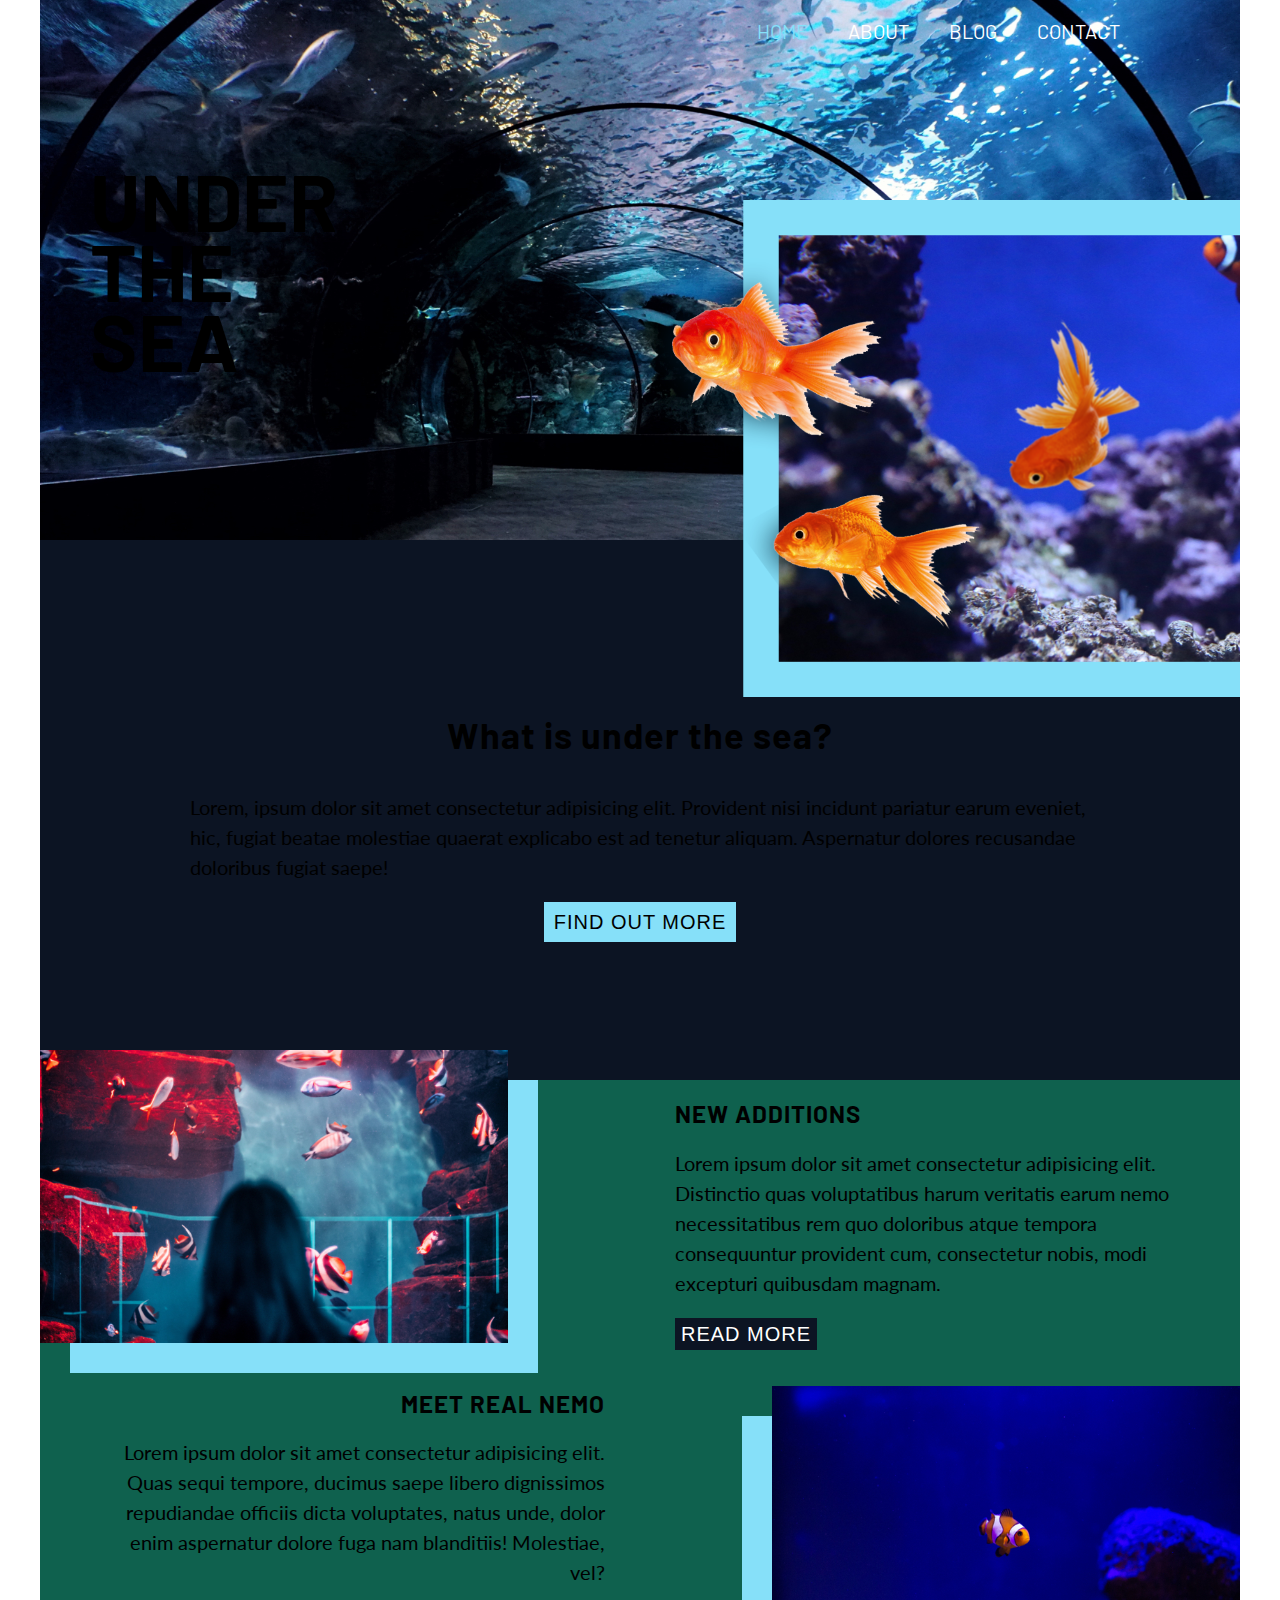
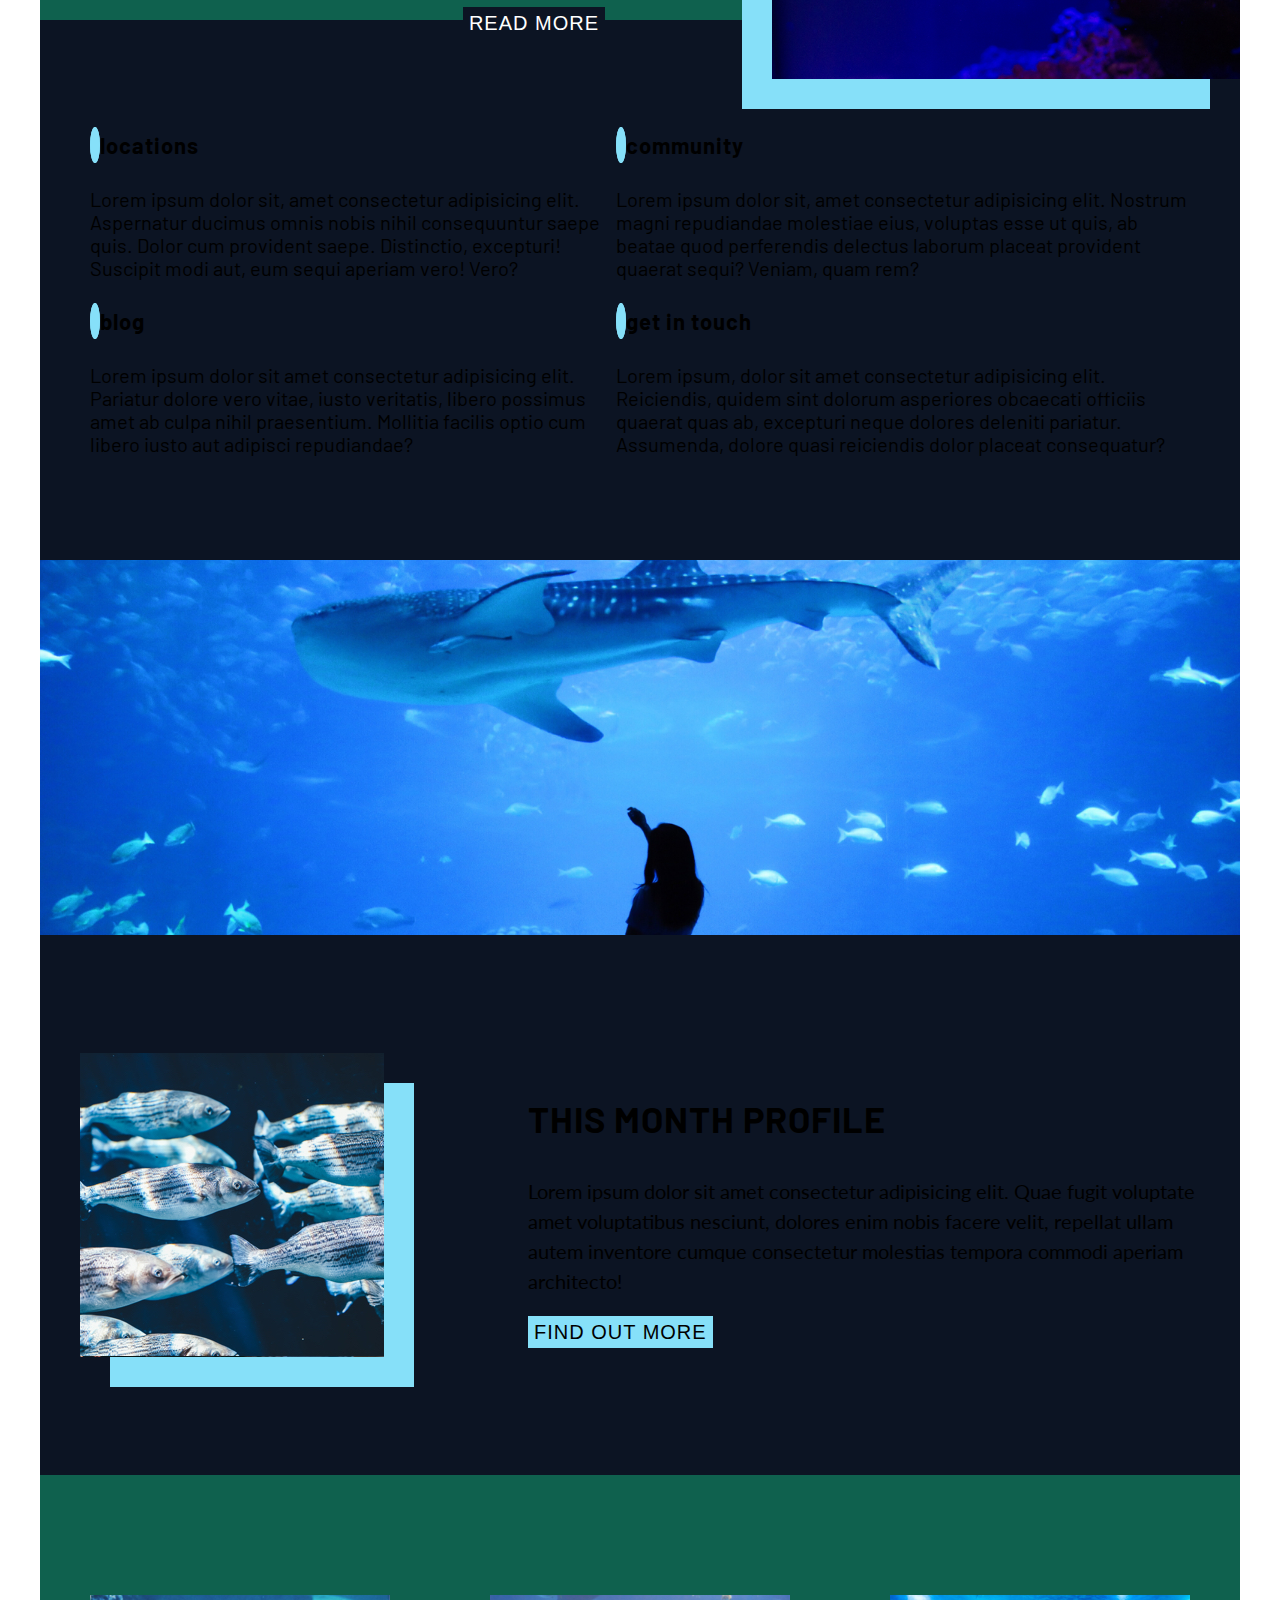
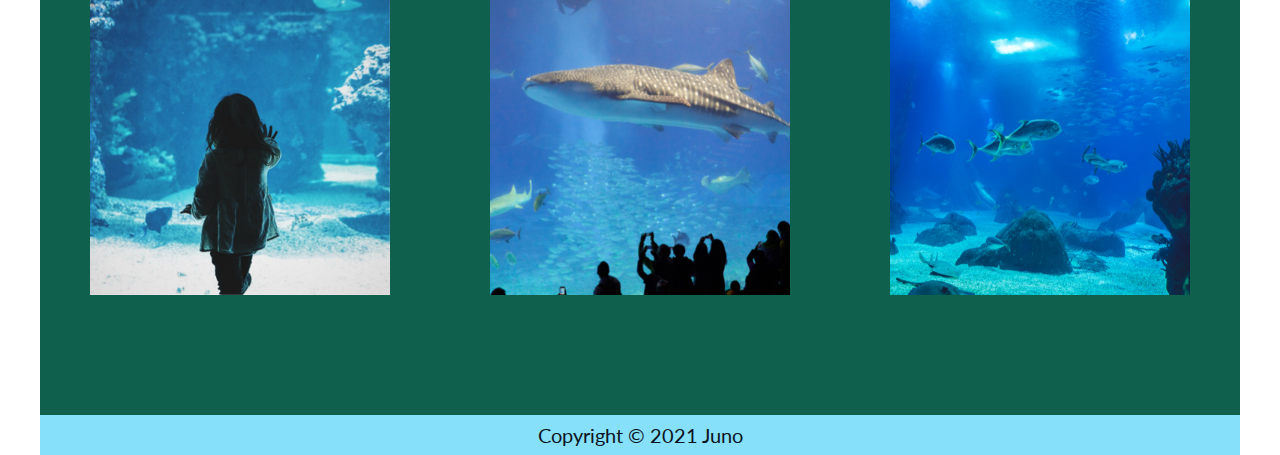
==== index.html @ 94b6e82e "fixed minor issues on the index.html and working on blog.html" ====
<!DOCTYPE html>
<html lang="en">
  <head>
    <meta charset="UTF-8" />
    <meta http-equiv="X-UA-Compatible" content="IE=edge" />
    <meta name="viewport" content="width=device-width, initial-scale=1.0" />
    <title>Project-1 Home</title>
    <link rel="preconnect" href="https://fonts.gstatic.com" />
    <link
      href="https://fonts.googleapis.com/css2?family=Barlow:wght@700&family=Lato&display=swap"
      rel="stylesheet"
    />
    <link
      rel="stylesheet"
      href="https://use.fontawesome.com/releases/v5.15.3/css/all.css"
      integrity="sha384-SZXxX4whJ79/gErwcOYf+zWLeJdY/qpuqC4cAa9rOGUstPomtqpuNWT9wdPEn2fk"
      crossorigin="anonymous"
    />
    <link rel="stylesheet" href="styles/style.css" />
  </head>
  <body class="home">
    <!-- header -->
    <header>
      <div class="wrapper header-content">
        <nav>
          <ul class="topBar">
            <li><a href="index.html">HOME</a></li>
            <li><a href="#about">ABOUT</a></li>
            <li><a href="blog.html">BLOG</a></li>
            <li><a href="contact.html">CONTACT</a></li>
          </ul>
        </nav>
        <div class="content-container">
          <h1>Under the sea</h1>
          <img
            src="./under-the-sea-assets/home-box-header.png"
            alt="three goldfishes are swimming"
          />
        </div>
      </div>
    </header>

    <!-- aside -->
    <main>
      <aside>
        <div class="wrapper brief-intro">
          <h3>What is under the sea?</h3>
          <p>
            Lorem, ipsum dolor sit amet consectetur adipisicing elit. Provident
            nisi incidunt pariatur earum eveniet, hic, fugiat beatae molestiae
            quaerat explicabo est ad tenetur aliquam. Aspernatur dolores
            recusandae doloribus fugiat saepe!
          </p>
          <button>Find Out More</button>
        </div>
      </aside>

      <!-- section -->
      <section id="about">
        <div class="wrapper news">
          <div class="img-box-1">
            <img
              src="./under-the-sea-assets/left-image.jpg"
              alt="more than 20 tropical fishes are swimming"
            />
          </div>
          <div class="text-box-1">
            <h4>New additions</h4>
            <p>
              Lorem ipsum dolor sit amet consectetur adipisicing elit.
              Distinctio quas voluptatibus harum veritatis earum nemo
              necessitatibus rem quo doloribus atque tempora consequuntur
              provident cum, consectetur nobis, modi excepturi quibusdam magnam.
            </p>
            <button>Read more</button>
          </div>

          <div class="text-box-2">
            <h4>meet real nemo</h4>
            <p>
              Lorem ipsum dolor sit amet consectetur adipisicing elit. Quas
              sequi tempore, ducimus saepe libero dignissimos repudiandae
              officiis dicta voluptates, natus unde, dolor enim aspernatur
              dolore fuga nam blanditiis! Molestiae, vel?
            </p>
            <button>READ MORE</button>
          </div>
          <div class="img-box-2">
            <img
              src="./under-the-sea-assets/right-image.jpg"
              alt="nemo is swimming"
            />
          </div>
        </div>
      </section>

      <!-- aside -->
      <aside>
        <div class="wrapper extra-info">
          <div>
            <h4><i class="fas fa-location-arrow"></i> locations</h4>
            <p>
              Lorem ipsum dolor sit, amet consectetur adipisicing elit.
              Aspernatur ducimus omnis nobis nihil consequuntur saepe quis.
              Dolor cum provident saepe. Distinctio, excepturi! Suscipit modi
              aut, eum sequi aperiam vero! Vero?
            </p>
            <h4><i class="fas fa-copy"></i> blog</h4>
            <p>
              Lorem ipsum dolor sit amet consectetur adipisicing elit. Pariatur
              dolore vero vitae, iusto veritatis, libero possimus amet ab culpa
              nihil praesentium. Mollitia facilis optio cum libero iusto aut
              adipisci repudiandae?
            </p>
          </div>
          <div>
            <h4><i class="fas fa-users"></i> community</h4>
            <p>
              Lorem ipsum dolor sit, amet consectetur adipisicing elit. Nostrum
              magni repudiandae molestiae eius, voluptas esse ut quis, ab beatae
              quod perferendis delectus laborum placeat provident quaerat sequi?
              Veniam, quam rem?
            </p>

            <p></p>
            <h4><i class="fas fa-phone"></i> get in touch</h4>
            <p>
              Lorem ipsum, dolor sit amet consectetur adipisicing elit.
              Reiciendis, quidem sint dolorum asperiores obcaecati officiis
              quaerat quas ab, excepturi neque dolores deleniti pariatur.
              Assumenda, dolore quasi reiciendis dolor placeat consequatur?
            </p>
          </div>
        </div>
      </aside>

      <!-- figure -->
      <figure>
        <div class="wrapper banner-image">
          <img
            src="./under-the-sea-assets/banner.jpg"
            alt="visitor is watching giant shark"
          />
        </div>
      </figure>

      <!-- section -->
      <section>
        <div class="wrapper monthly-event">
          <div class="img-container">
            <img
              src="./under-the-sea-assets/small-box.jpg"
              alt="fishes with dotted pattern are swimming"
            />
          </div>
          <div class="content-container">
            <h3>this month profile</h3>
            <p>
              Lorem ipsum dolor sit amet consectetur adipisicing elit. Quae
              fugit voluptate amet voluptatibus nesciunt, dolores enim nobis
              facere velit, repellat ullam autem inventore cumque consectetur
              molestias tempora commodi aperiam architecto!
            </p>
            <button>find out more</button>
          </div>
        </div>
      </section>
    </main>

    <!-- gallery -->
    <section>
      <div class="wrapper gallery">
        <div class="img-container">
          <img
            src="./under-the-sea-assets/gallery-image-1.jpg"
            alt="a kid is watching aquarium"
          />
          <img
            src="./under-the-sea-assets/gallery-image-2.jpg"
            alt="visitors are watching shark"
          />
          <img
            src="./under-the-sea-assets/gallery-image-3.jpg"
            alt="swimming fishes"
          />
        </div>
      </div>
    </section>

    <!-- footer -->
    <footer>
      <div class="wrapper footer">
        <p>Copyright &copy; 2021 Juno</p>
      </div>
    </footer>
  </body>
</html>
---- styles/style.css ----
html {
  line-height: 1.15;
  -ms-text-size-adjust: 100%;
  -webkit-text-size-adjust: 100%;
}

body {
  margin: 0;
}

article,
aside,
footer,
header,
nav,
section {
  display: block;
}

h1 {
  font-size: 2em;
  margin: 0.67em 0;
}

figcaption,
figure,
main {
  display: block;
}

figure {
  margin: 1em 40px;
}

hr {
  -webkit-box-sizing: content-box;
          box-sizing: content-box;
  height: 0;
  overflow: visible;
}

pre {
  font-family: monospace, monospace;
  font-size: 1em;
}

a {
  background-color: transparent;
  -webkit-text-decoration-skip: objects;
}

abbr[title] {
  border-bottom: none;
  text-decoration: underline;
  -webkit-text-decoration: underline dotted;
          text-decoration: underline dotted;
}

b,
strong {
  font-weight: inherit;
}

b,
strong {
  font-weight: bolder;
}

code,
kbd,
samp {
  font-family: monospace, monospace;
  font-size: 1em;
}

dfn {
  font-style: italic;
}

mark {
  background-color: #ff0;
  color: #000;
}

small {
  font-size: 80%;
}

sub,
sup {
  font-size: 75%;
  line-height: 0;
  position: relative;
  vertical-align: baseline;
}

sub {
  bottom: -0.25em;
}

sup {
  top: -0.5em;
}

audio,
video {
  display: inline-block;
}

audio:not([controls]) {
  display: none;
  height: 0;
}

img {
  border-style: none;
}

svg:not(:root) {
  overflow: hidden;
}

button,
input,
optgroup,
select,
textarea {
  font-family: sans-serif;
  font-size: 100%;
  line-height: 1.15;
  margin: 0;
}

button,
input {
  overflow: visible;
}

button,
select {
  text-transform: none;
}

button,
html [type=button],
[type=reset],
[type=submit] {
  -webkit-appearance: button;
}

button::-moz-focus-inner,
[type=button]::-moz-focus-inner,
[type=reset]::-moz-focus-inner,
[type=submit]::-moz-focus-inner {
  border-style: none;
  padding: 0;
}

button:-moz-focusring,
[type=button]:-moz-focusring,
[type=reset]:-moz-focusring,
[type=submit]:-moz-focusring {
  outline: 1px dotted ButtonText;
}

fieldset {
  padding: 0.35em 0.75em 0.625em;
}

legend {
  -webkit-box-sizing: border-box;
          box-sizing: border-box;
  color: inherit;
  display: table;
  max-width: 100%;
  padding: 0;
  white-space: normal;
}

progress {
  display: inline-block;
  vertical-align: baseline;
}

textarea {
  overflow: auto;
}

[type=checkbox],
[type=radio] {
  -webkit-box-sizing: border-box;
          box-sizing: border-box;
  padding: 0;
}

[type=number]::-webkit-inner-spin-button,
[type=number]::-webkit-outer-spin-button {
  height: auto;
}

[type=search] {
  -webkit-appearance: textfield;
  outline-offset: -2px;
}

[type=search]::-webkit-search-cancel-button,
[type=search]::-webkit-search-decoration {
  -webkit-appearance: none;
}

::-webkit-file-upload-button {
  -webkit-appearance: button;
  font: inherit;
}

details,
menu {
  display: block;
}

summary {
  display: list-item;
}

canvas {
  display: inline-block;
}

template {
  display: none;
}

[hidden] {
  display: none;
}

.clearfix:after {
  visibility: hidden;
  display: block;
  font-size: 0;
  content: "";
  clear: both;
  height: 0;
}

* {
  -webkit-box-sizing: border-box;
  box-sizing: border-box;
}

.visuallyHidden:not(:focus):not(:active) {
  position: absolute;
  width: 1px;
  height: 1px;
  margin: -1px;
  border: 0;
  padding: 0;
  white-space: nowrap;
  -webkit-clip-path: inset(100%);
          clip-path: inset(100%);
  clip: rect(0 0 0);
  overflow: hidden;
}

.sr-only {
  position: absolute;
  width: 1px;
  height: 1px;
  margin: -1px;
  border: 0;
  padding: 0;
  white-space: nowrap;
  -webkit-clip-path: inset(100%);
          clip-path: inset(100%);
  clip: rect(0 0 0 0);
  overflow: hidden;
}

html {
  font-size: 125%;
  font-family: "Barlow", sans-serif;
}

img {
  display: block;
}

figure {
  margin: 0;
  padding: 0;
}

footer {
  margin: 0;
  padding: 0;
}

.home .wrapper {
  max-width: 1200px;
  width: 100%;
  height: 60vh;
  margin: 0 auto;
}

.home .header-content {
  position: relative;
  display: -webkit-box;
  display: -ms-flexbox;
  display: flex;
  -webkit-box-orient: vertical;
  -webkit-box-direction: normal;
      -ms-flex-direction: column;
          flex-direction: column;
  background-image: url("../../under-the-sea-assets/header-image.jpg");
  background-repeat: no-repeat;
  background-size: cover;
  background-position: center;
}

.home .topBar {
  position: relative;
  display: -webkit-box;
  display: -ms-flexbox;
  display: flex;
  -webkit-box-pack: end;
      -ms-flex-pack: end;
          justify-content: flex-end;
  list-style: none;
  margin: 0;
  z-index: 20;
}
.home .topBar a {
  text-decoration: none;
  display: block;
  padding: 1rem;
  color: #fff;
}
.home .topBar a:hover, .home .topBar a:focus {
  color: #86e0f9;
}
.home .topBar li:nth-child(1) a {
  color: #86e0f9;
}
.home .topBar li:nth-child(4) a {
  margin-right: 100px;
}

.home .header-content .content-container {
  position: absolute;
  width: 100%;
  height: 100%;
  display: -webkit-box;
  display: -ms-flexbox;
  display: flex;
  -webkit-box-pack: start;
      -ms-flex-pack: start;
          justify-content: flex-start;
  -webkit-box-align: center;
      -ms-flex-align: center;
          align-items: center;
}
.home .header-content .content-container h1 {
  width: 20%;
  font-size: 4rem;
  line-height: 3.5rem;
  text-transform: uppercase;
  margin: 0 50px;
}
.home .header-content .content-container img {
  width: 50%;
  position: absolute;
  top: 200px;
  right: 0;
}

.home .brief-intro {
  background-color: #0c1423;
  display: -webkit-box;
  display: -ms-flexbox;
  display: flex;
  -webkit-box-orient: vertical;
  -webkit-box-direction: normal;
      -ms-flex-direction: column;
          flex-direction: column;
  -webkit-box-pack: center;
      -ms-flex-pack: center;
          justify-content: center;
  -webkit-box-align: center;
      -ms-flex-align: center;
          align-items: center;
}
.home .brief-intro h3 {
  font-size: 1.8rem;
  letter-spacing: 1px;
}
.home .brief-intro p {
  font-family: "Lato", sans-serif;
  font-size: 1rem;
  line-height: 1.5rem;
  margin: 0 150px;
}
.home .brief-intro button {
  text-transform: uppercase;
  font-size: 1rem;
  line-height: 1.5rem;
  letter-spacing: 1px;
  margin-top: 20px;
  padding: 5px 10px;
  background-color: #86e0f9;
  border: none;
}
.home .brief-intro button:hover, .home .brief-intro button:focus {
  background-color: #fff;
  cursor: pointer;
}

.home .news {
  background-color: #0f614e;
  display: grid;
  grid-template-columns: repeat(2, 1fr);
  grid-template-rows: repeat(2, 1fr);
  grid-template-areas: "img-box-1 text-box-1" "text-box-2 img-box-2";
  gap: 0 30px;
}

.home .news .img-box-1 {
  grid-area: img-box-1;
  position: relative;
}

.home .news .img-box-1 img {
  width: 80%;
  -webkit-box-shadow: 30px 30px #86e0f9;
          box-shadow: 30px 30px #86e0f9;
  position: absolute;
  top: -30px;
}

.home .news .text-box-1 {
  grid-area: text-box-1;
  padding: 1rem;
  margin-right: 50px;
}

.home .news .text-box-1 h4 {
  text-transform: uppercase;
  font-size: 1.2rem;
  letter-spacing: 1px;
  margin: 0;
}

.home .news .text-box-1 p {
  font-family: "Lato", sans-serif;
  font-size: 1rem;
  line-height: 1.5rem;
}

.home .news .text-box-1 button {
  text-transform: uppercase;
  font-size: 1rem;
  line-height: 1.5rem;
  letter-spacing: 1px;
  background-color: #0c1423;
  border: none;
  color: #fff;
}
.home .news .text-box-1 button:hover, .home .news .text-box-1 button:focus {
  background-color: #fff;
  cursor: pointer;
  color: #0c1423;
}

.home .news .text-box-2 {
  grid-area: text-box-2;
  text-align: right;
  padding: 1rem;
  margin-left: 50px;
}

.home .news .text-box-2 h4 {
  text-transform: uppercase;
  font-size: 1.2rem;
  letter-spacing: 1px;
  margin: 0;
}

.home .news .text-box-2 p {
  font-family: "Lato", sans-serif;
  font-size: 1rem;
  line-height: 1.5rem;
}

.home .news .text-box-2 button {
  text-transform: uppercase;
  font-size: 1rem;
  line-height: 1.5rem;
  letter-spacing: 1px;
  background-color: #0c1423;
  border: none;
  color: #fff;
}
.home .news .text-box-2 button:hover, .home .news .text-box-2 button:focus {
  background-color: #fff;
  cursor: pointer;
  color: #0c1423;
}

.home .news .img-box-2 {
  grid-area: img-box-2;
  position: relative;
}

.home .news .img-box-2 img {
  width: 80%;
  -webkit-box-shadow: -30px 30px #86e0f9;
          box-shadow: -30px 30px #86e0f9;
  position: absolute;
  bottom: -20px;
  right: 0;
}

.home .extra-info {
  background-color: #0c1423;
  display: -webkit-box;
  display: -ms-flexbox;
  display: flex;
  -webkit-box-pack: center;
      -ms-flex-pack: center;
          justify-content: center;
  -webkit-box-align: center;
      -ms-flex-align: center;
          align-items: center;
  padding: 2.5rem;
}

.home .extra-info h4 {
  font-size: 1.1rem;
  letter-spacing: 1px;
}

.home .extra-info h4 i {
  color: #0c1423;
  background-color: #86e0f9;
  border: 5px solid #86e0f9;
  border-radius: 100%;
}

.home figure .wrapper {
  height: 100%;
}

.home .banner-image img {
  width: 100%;
  height: 80%;
}

.home .monthly-event {
  background-color: #0c1423;
  display: -webkit-box;
  display: -ms-flexbox;
  display: flex;
  -webkit-box-pack: justify;
      -ms-flex-pack: justify;
          justify-content: space-between;
  -webkit-box-align: center;
      -ms-flex-align: center;
          align-items: center;
  padding: 2rem;
}

.home .monthly-event .img-container {
  width: 40%;
}

.home .monthly-event .img-container img {
  -webkit-box-shadow: 30px 30px #86e0f9;
          box-shadow: 30px 30px #86e0f9;
}

.home .monthly-event .content-container {
  width: 60%;
}

.home .monthly-event .content-container h3 {
  font-size: 1.8rem;
  letter-spacing: 1px;
  text-transform: uppercase;
}

.home .monthly-event .content-container p {
  font-family: "Lato", sans-serif;
  font-size: 1rem;
  line-height: 1.5rem;
}

.home .monthly-event .content-container button {
  text-transform: uppercase;
  font-size: 1rem;
  line-height: 1.5rem;
  letter-spacing: 1px;
  background-color: #86e0f9;
  border: none;
}
.home .monthly-event .content-container button:hover, .home .monthly-event .content-container button:focus {
  background-color: #fff;
  cursor: pointer;
}

.home .gallery {
  background-color: #0f614e;
  display: -webkit-box;
  display: -ms-flexbox;
  display: flex;
  -webkit-box-pack: center;
      -ms-flex-pack: center;
          justify-content: center;
  -webkit-box-align: center;
      -ms-flex-align: center;
          align-items: center;
}

.home .gallery .img-container {
  display: -webkit-box;
  display: -ms-flexbox;
  display: flex;
  -ms-flex-pack: distribute;
      justify-content: space-around;
}

.home .gallery .img-container img {
  width: 25%;
}

.home footer .wrapper {
  height: 100%;
}

.home .footer {
  background-color: #86e0f9;
  text-align: center;
  font-family: "Lato", sans-serif;
  font-size: 1rem;
  line-height: 1.5rem;
}

.home .footer p {
  margin: 0;
  padding: 5px;
  color: #0c1423;
}

.blog .wrapper {
  max-width: 1200px;
  width: 100%;
  height: 60vh;
  margin: 0 auto;
  border: 1px solid;
}

.blog .header-content {
  position: relative;
  display: -webkit-box;
  display: -ms-flexbox;
  display: flex;
  -webkit-box-orient: vertical;
  -webkit-box-direction: normal;
      -ms-flex-direction: column;
          flex-direction: column;
  background-image: url("../../under-the-sea-assets/blog-header.jpg");
  background-repeat: no-repeat;
  background-size: cover;
  background-position: center;
}
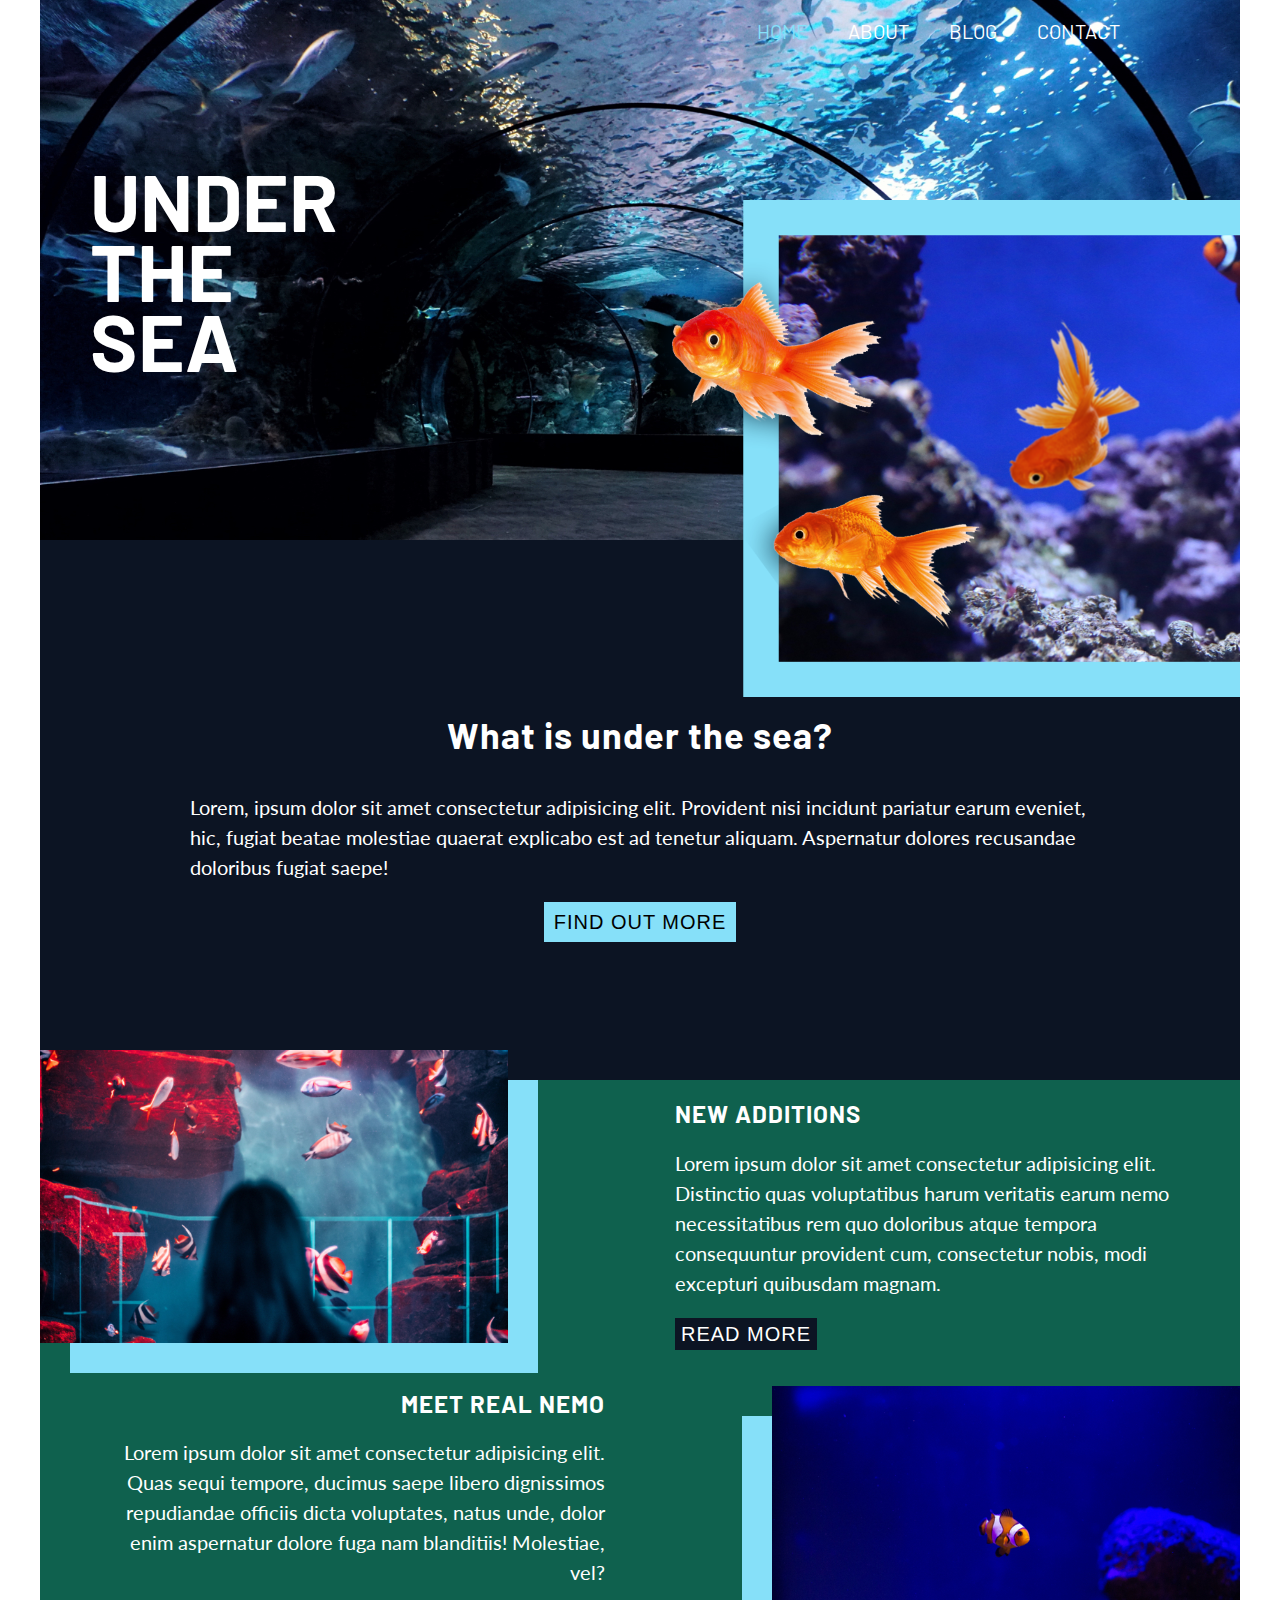
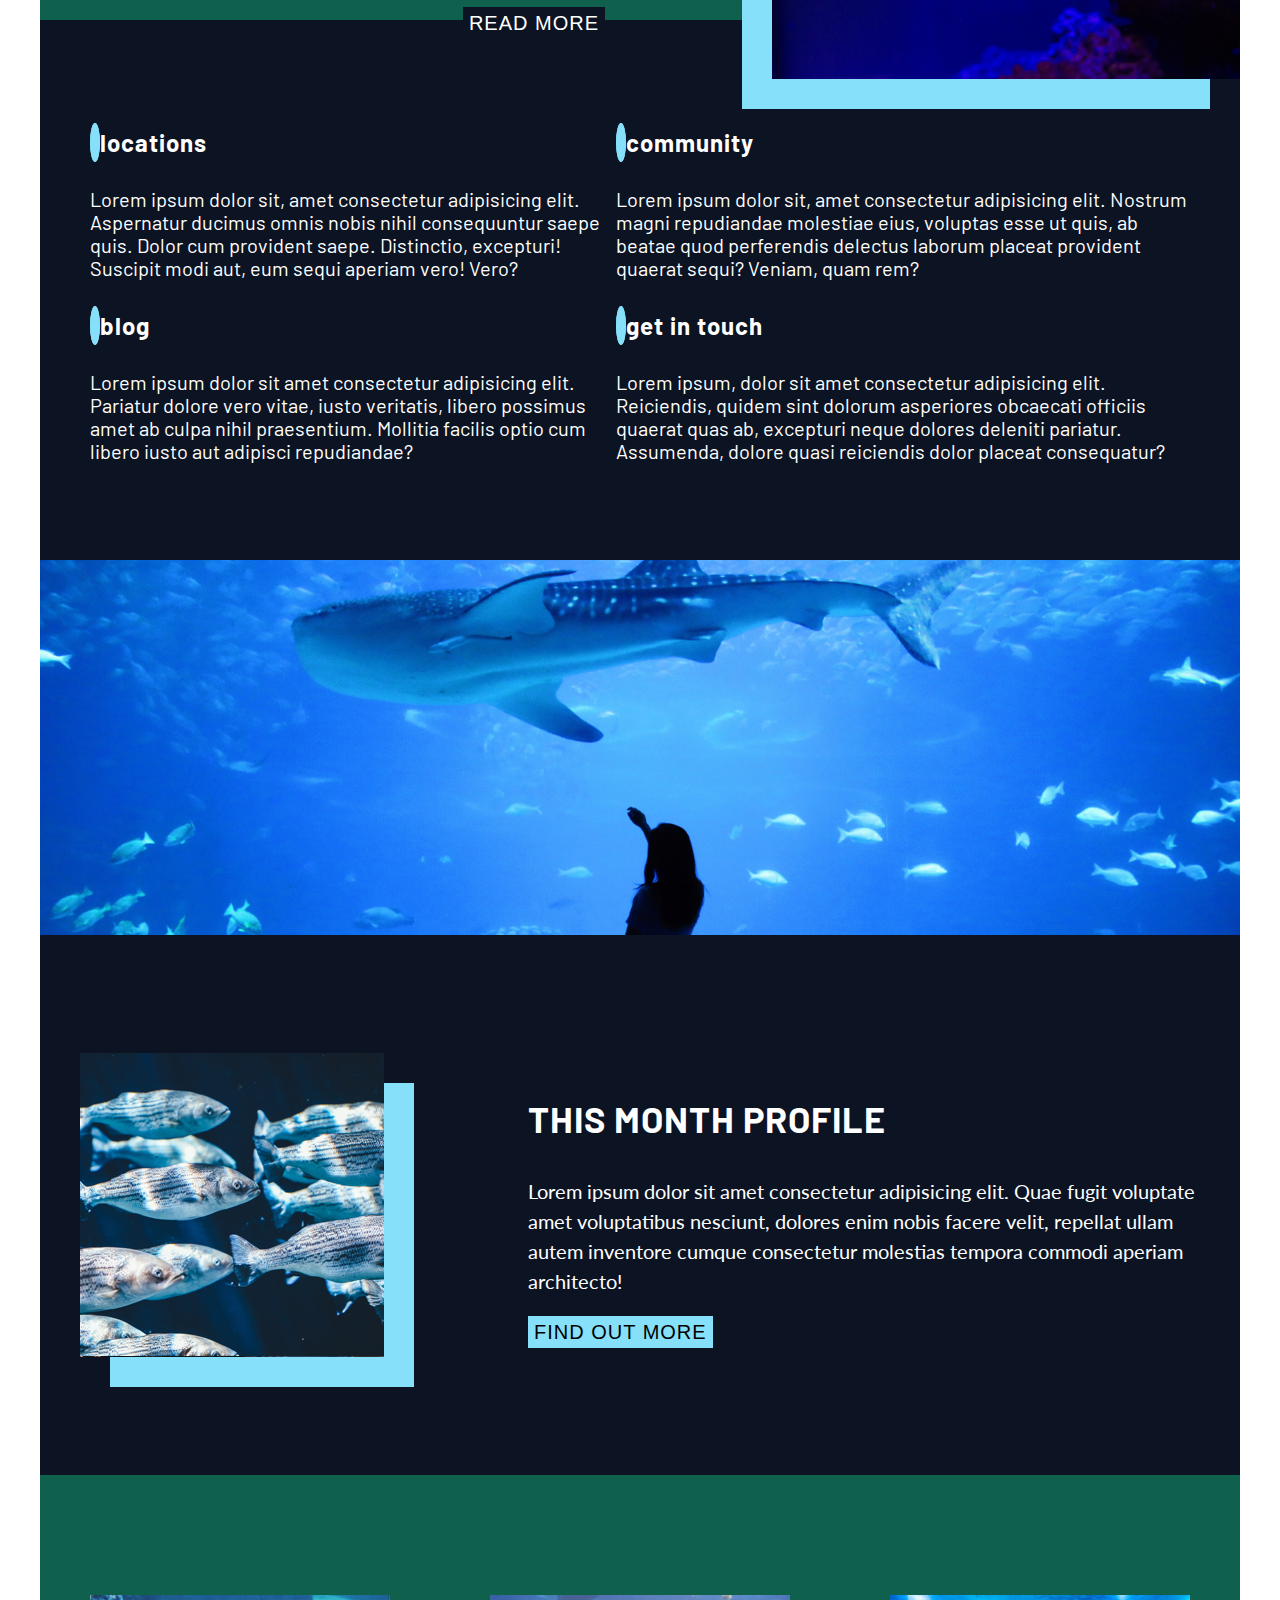
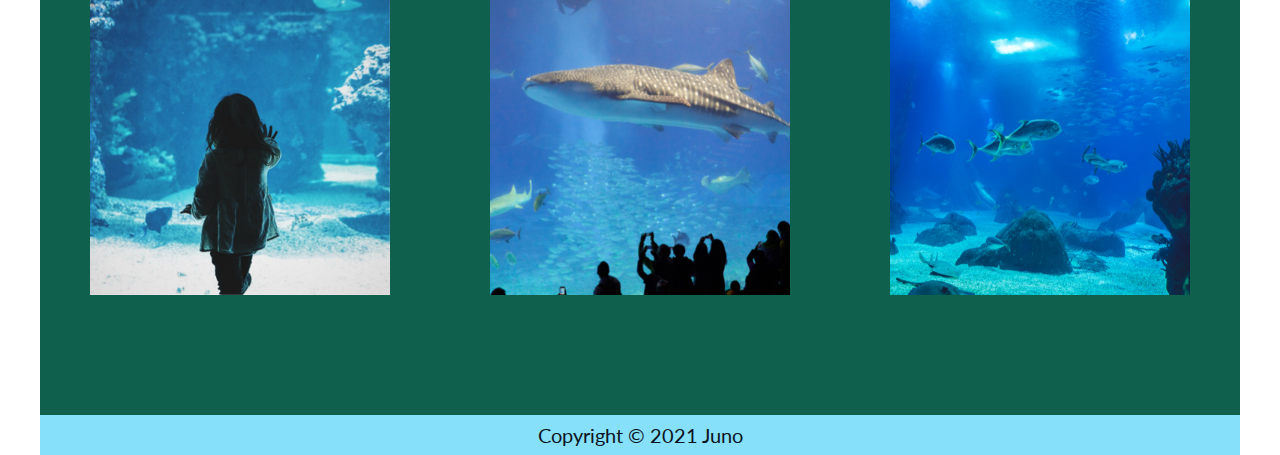
==== commit d0156475: "working on media queries" ====
--- a/index.html
+++ b/index.html
@@ -121,8 +121,6 @@
               quod perferendis delectus laborum placeat provident quaerat sequi?
               Veniam, quam rem?
             </p>
-
-            <p></p>
             <h4><i class="fas fa-phone"></i> get in touch</h4>
             <p>
               Lorem ipsum, dolor sit amet consectetur adipisicing elit.
@@ -165,27 +163,27 @@
           </div>
         </div>
       </section>
+
+      <!-- gallery -->
+      <section>
+        <div class="wrapper gallery">
+          <div class="img-container">
+            <img
+              src="./under-the-sea-assets/gallery-image-1.jpg"
+              alt="a kid is watching aquarium"
+            />
+            <img
+              src="./under-the-sea-assets/gallery-image-2.jpg"
+              alt="visitors are watching shark"
+            />
+            <img
+              src="./under-the-sea-assets/gallery-image-3.jpg"
+              alt="swimming fishes"
+            />
+          </div>
+        </div>
+      </section>
     </main>
-
-    <!-- gallery -->
-    <section>
-      <div class="wrapper gallery">
-        <div class="img-container">
-          <img
-            src="./under-the-sea-assets/gallery-image-1.jpg"
-            alt="a kid is watching aquarium"
-          />
-          <img
-            src="./under-the-sea-assets/gallery-image-2.jpg"
-            alt="visitors are watching shark"
-          />
-          <img
-            src="./under-the-sea-assets/gallery-image-3.jpg"
-            alt="swimming fishes"
-          />
-        </div>
-      </div>
-    </section>
 
     <!-- footer -->
     <footer>
--- a/styles/style.css
+++ b/styles/style.css
@@ -279,6 +279,7 @@
 html {
   font-size: 125%;
   font-family: "Barlow", sans-serif;
+  color: #fff;
 }
 
 img {
@@ -534,7 +535,7 @@
 }
 
 .home .extra-info h4 {
-  font-size: 1.1rem;
+  font-size: 1.2rem;
   letter-spacing: 1px;
 }
 
@@ -542,7 +543,7 @@
   color: #0c1423;
   background-color: #86e0f9;
   border: 5px solid #86e0f9;
-  border-radius: 100%;
+  border-radius: 50%;
 }
 
 .home figure .wrapper {
@@ -638,23 +639,22 @@
 .home .footer {
   background-color: #86e0f9;
   text-align: center;
-  font-family: "Lato", sans-serif;
-  font-size: 1rem;
-  line-height: 1.5rem;
 }
 
 .home .footer p {
   margin: 0;
   padding: 5px;
+  font-family: "Lato", sans-serif;
+  font-size: 1rem;
+  line-height: 1.5rem;
   color: #0c1423;
 }
 
 .blog .wrapper {
   max-width: 1200px;
   width: 100%;
-  height: 60vh;
+  height: 50vh;
   margin: 0 auto;
-  border: 1px solid;
 }
 
 .blog .header-content {
@@ -670,4 +670,664 @@
   background-repeat: no-repeat;
   background-size: cover;
   background-position: center;
+}
+
+.blog .topBar {
+  position: relative;
+  display: -webkit-box;
+  display: -ms-flexbox;
+  display: flex;
+  -webkit-box-pack: end;
+      -ms-flex-pack: end;
+          justify-content: flex-end;
+  list-style: none;
+  margin: 0;
+  z-index: 20;
+}
+.blog .topBar a {
+  text-decoration: none;
+  display: block;
+  padding: 1rem;
+  color: #fff;
+}
+.blog .topBar a:hover, .blog .topBar a:focus {
+  color: #86e0f9;
+}
+.blog .topBar li:nth-child(3) a {
+  color: #86e0f9;
+}
+.blog .topBar li:nth-child(4) a {
+  margin-right: 100px;
+}
+
+.blog .header-content .content-container {
+  position: absolute;
+  width: 100%;
+  height: 100%;
+  display: -webkit-box;
+  display: -ms-flexbox;
+  display: flex;
+  -webkit-box-pack: center;
+      -ms-flex-pack: center;
+          justify-content: center;
+  -webkit-box-align: center;
+      -ms-flex-align: center;
+          align-items: center;
+}
+.blog .header-content .content-container h2 {
+  width: 20%;
+  font-size: 3rem;
+  line-height: 3rem;
+  text-transform: uppercase;
+}
+.blog .header-content .content-container img {
+  width: 62%;
+  position: absolute;
+  top: 300px;
+  right: 0;
+  -webkit-box-shadow: -30px 30px #86e0f9;
+          box-shadow: -30px 30px #86e0f9;
+  z-index: 20;
+}
+
+.blog main .wrapper {
+  height: 100%;
+  background-color: #0c1423;
+  position: relative;
+}
+
+.blog .grid-wrapper {
+  display: grid;
+  grid-template-columns: 30% calc(70% - 50px);
+  grid-auto-rows: 1fr;
+  grid-template-areas: "left-section right-section";
+  -webkit-column-gap: 50px;
+     -moz-column-gap: 50px;
+          column-gap: 50px;
+}
+
+.blog .grid-wrapper .left-section {
+  grid-area: left-section;
+}
+.blog .grid-wrapper .left-section img {
+  position: relative;
+  top: 80px;
+  width: 100%;
+  z-index: 20;
+}
+.blog .grid-wrapper .left-section .text-box {
+  background-color: #0f614e;
+  width: 350px;
+  height: 700px;
+  position: absolute;
+  top: 110px;
+  left: 40px;
+  padding: 0 15px;
+}
+.blog .grid-wrapper .left-section .text-box h5:nth-of-type(1) {
+  margin-top: 300px;
+  margin-bottom: 0;
+  font-size: 1.1rem;
+}
+.blog .grid-wrapper .left-section .text-box h5 {
+  font-size: 1.1rem;
+  margin-bottom: 0;
+}
+.blog .grid-wrapper .left-section .text-box p,
+.blog .grid-wrapper .left-section .text-box li {
+  font-family: "Lato", sans-serif;
+  font-size: 1rem;
+  line-height: 1.5rem;
+}
+
+.blog .grid-wrapper .right-section {
+  grid-area: right-section;
+}
+.blog .grid-wrapper .right-section .text-box {
+  margin-top: 330px;
+  margin-left: 16.5px;
+  border-left: 5px solid #86e0f9;
+  border-bottom: 5px solid #86e0f9;
+  padding: 40px 40px 0;
+}
+.blog .grid-wrapper .right-section .text-box h4 {
+  font-size: 1.2rem;
+  letter-spacing: 1px;
+  text-transform: uppercase;
+  margin-bottom: 10px;
+}
+.blog .grid-wrapper .right-section .text-box p:nth-of-type(1) {
+  margin-top: 0;
+  margin-bottom: 40px;
+  font-family: "Lato", sans-serif;
+  font-size: 1rem;
+  line-height: 1.5rem;
+}
+.blog .grid-wrapper .right-section .text-box p {
+  font-family: "Lato", sans-serif;
+  font-size: 1rem;
+  line-height: 1.5rem;
+}
+.blog .grid-wrapper .right-section .comments {
+  padding: 30px;
+  display: -webkit-box;
+  display: -ms-flexbox;
+  display: flex;
+  -webkit-box-orient: vertical;
+  -webkit-box-direction: normal;
+      -ms-flex-direction: column;
+          flex-direction: column;
+  -webkit-box-pack: justify;
+      -ms-flex-pack: justify;
+          justify-content: space-between;
+}
+.blog .grid-wrapper .right-section .comments h4 {
+  font-size: 1.2rem;
+  letter-spacing: 1px;
+  margin: 0 0 40px;
+}
+.blog .grid-wrapper .right-section .comments .comment-1 {
+  display: -webkit-box;
+  display: -ms-flexbox;
+  display: flex;
+  margin-bottom: 100px;
+}
+.blog .grid-wrapper .right-section .comments .comment-1 .text-box-1 p {
+  margin: 0 25px 10px;
+  font-family: "Lato", sans-serif;
+  font-size: 1rem;
+  line-height: 1.5rem;
+}
+.blog .grid-wrapper .right-section .comments .comment-2 {
+  display: -webkit-box;
+  display: -ms-flexbox;
+  display: flex;
+  margin-bottom: 50px;
+}
+.blog .grid-wrapper .right-section .comments .comment-2 .text-box-2 p {
+  margin: 0 25px 10px;
+  font-family: "Lato", sans-serif;
+  font-size: 1rem;
+  line-height: 1.5rem;
+}
+.blog .grid-wrapper .right-section form {
+  display: -webkit-box;
+  display: -ms-flexbox;
+  display: flex;
+  -webkit-box-orient: vertical;
+  -webkit-box-direction: normal;
+      -ms-flex-direction: column;
+          flex-direction: column;
+}
+.blog .grid-wrapper .right-section form fieldset {
+  border: none;
+}
+.blog .grid-wrapper .right-section form .user-info {
+  display: -webkit-box;
+  display: -ms-flexbox;
+  display: flex;
+  -webkit-box-pack: justify;
+      -ms-flex-pack: justify;
+          justify-content: space-between;
+  margin-bottom: 20px;
+}
+.blog .grid-wrapper .right-section form .user-info input:nth-of-type(1) {
+  width: calc(50% - 35px);
+  margin-right: 35px;
+  padding: 15px;
+  border: none;
+  border-bottom: 3px solid #86e0f9;
+  background-color: transparent;
+}
+.blog .grid-wrapper .right-section form .user-info input {
+  width: calc(50% - 5px);
+  margin-right: 5px;
+  padding: 15px;
+  outline: none;
+  border: none;
+  border-bottom: 3px solid #86e0f9;
+  background-color: transparent;
+  color: #fff;
+}
+.blog .grid-wrapper .right-section form .text-area textarea {
+  border: 3px solid #86e0f9;
+  background-color: transparent;
+  padding: 15px;
+  resize: none;
+  color: #fff;
+}
+.blog .grid-wrapper .right-section form ::-webkit-input-placeholder {
+  color: #fff;
+}
+.blog .grid-wrapper .right-section form ::-moz-placeholder {
+  color: #fff;
+}
+.blog .grid-wrapper .right-section form :-ms-input-placeholder {
+  color: #fff;
+}
+.blog .grid-wrapper .right-section form ::-ms-input-placeholder {
+  color: #fff;
+}
+.blog .grid-wrapper .right-section form ::placeholder {
+  color: #fff;
+}
+.blog .grid-wrapper .right-section form button {
+  margin: 25px 20px 80px;
+  padding: 5px;
+  background-color: #0f614e;
+  border: none;
+  color: #fff;
+}
+.blog .grid-wrapper .right-section form button:hover, .blog .grid-wrapper .right-section form button:focus {
+  background-color: #86e0f9;
+  cursor: pointer;
+}
+
+.blog footer .wrapper {
+  height: 100%;
+}
+
+.blog .footer {
+  background-color: #86e0f9;
+  text-align: center;
+}
+
+.blog .footer p {
+  margin: 0;
+  padding: 5px;
+  font-family: "Lato", sans-serif;
+  font-size: 1rem;
+  line-height: 1.5rem;
+  color: #0c1423;
+}
+
+.contact .wrapper {
+  max-width: 1200px;
+  width: 100%;
+  height: 50vh;
+  margin: 0 auto;
+}
+
+.contact .header-content {
+  position: relative;
+  display: -webkit-box;
+  display: -ms-flexbox;
+  display: flex;
+  -webkit-box-orient: vertical;
+  -webkit-box-direction: normal;
+      -ms-flex-direction: column;
+          flex-direction: column;
+  background-image: url("../../under-the-sea-assets/contact-header.jpg");
+  background-repeat: no-repeat;
+  background-size: cover;
+  background-position: center;
+}
+
+.contact .topBar {
+  position: relative;
+  display: -webkit-box;
+  display: -ms-flexbox;
+  display: flex;
+  -webkit-box-pack: end;
+      -ms-flex-pack: end;
+          justify-content: flex-end;
+  list-style: none;
+  margin: 0;
+  z-index: 20;
+}
+.contact .topBar a {
+  text-decoration: none;
+  display: block;
+  padding: 1rem;
+  color: #fff;
+}
+.contact .topBar a:hover, .contact .topBar a:focus {
+  color: #86e0f9;
+}
+.contact .topBar li:nth-child(4) a {
+  color: #86e0f9;
+}
+.contact .topBar li:nth-child(4) a {
+  margin-right: 100px;
+}
+
+.contact .header-content .content-container {
+  position: absolute;
+  width: 100%;
+  height: 100%;
+  display: -webkit-box;
+  display: -ms-flexbox;
+  display: flex;
+  -webkit-box-pack: center;
+      -ms-flex-pack: center;
+          justify-content: center;
+  -webkit-box-align: center;
+      -ms-flex-align: center;
+          align-items: center;
+}
+.contact .header-content .content-container h2 {
+  width: 40%;
+  font-size: 3rem;
+  line-height: 3rem;
+  text-transform: uppercase;
+  text-align: center;
+}
+.contact .header-content .content-container form {
+  width: 62%;
+  position: absolute;
+  top: 300px;
+  right: 50px;
+  -webkit-box-shadow: -30px 30px #86e0f9;
+          box-shadow: -30px 30px #86e0f9;
+  z-index: 20;
+  display: -webkit-box;
+  display: -ms-flexbox;
+  display: flex;
+  -webkit-box-orient: vertical;
+  -webkit-box-direction: normal;
+      -ms-flex-direction: column;
+          flex-direction: column;
+  background-color: #0f614e;
+}
+.contact .header-content .content-container form fieldset {
+  border: none;
+}
+.contact .header-content .content-container form .user-info {
+  display: -webkit-box;
+  display: -ms-flexbox;
+  display: flex;
+  -webkit-box-pack: justify;
+      -ms-flex-pack: justify;
+          justify-content: space-between;
+  margin-bottom: 20px;
+}
+.contact .header-content .content-container form .user-info input:nth-of-type(1) {
+  width: calc(50% - 35px);
+  margin-right: 35px;
+  padding: 15px;
+  border: none;
+  border-bottom: 3px solid #86e0f9;
+  background-color: transparent;
+}
+.contact .header-content .content-container form .user-info input {
+  width: calc(50% - 5px);
+  margin-right: 5px;
+  padding: 15px;
+  border: none;
+  outline: none;
+  border-bottom: 3px solid #86e0f9;
+  background-color: transparent;
+  color: #fff;
+}
+.contact .header-content .content-container form .text-area textarea {
+  border: 3px solid #86e0f9;
+  background-color: transparent;
+  padding: 15px;
+  resize: none;
+  color: #fff;
+}
+.contact .header-content .content-container form ::-webkit-input-placeholder {
+  color: #fff;
+}
+.contact .header-content .content-container form ::-moz-placeholder {
+  color: #fff;
+}
+.contact .header-content .content-container form :-ms-input-placeholder {
+  color: #fff;
+}
+.contact .header-content .content-container form ::-ms-input-placeholder {
+  color: #fff;
+}
+.contact .header-content .content-container form ::placeholder {
+  color: #fff;
+}
+.contact .header-content .content-container form button {
+  margin: 25px 20px 50px;
+  padding: 5px;
+  background-color: #0c1423;
+  border: none;
+  color: #fff;
+}
+.contact .header-content .content-container form button:hover, .contact .header-content .content-container form button:focus {
+  background-color: #86e0f9;
+  cursor: pointer;
+}
+
+.contact .contact-info {
+  background-color: #0c1423;
+}
+.contact .contact-info .text-box {
+  padding: 50px;
+}
+.contact .contact-info .text-box h5:nth-of-type(1) {
+  font-size: 1.1rem;
+  margin-bottom: 0;
+  margin-top: 90px;
+}
+.contact .contact-info .text-box h5:nth-of-type(1) i {
+  margin-right: 10px;
+}
+.contact .contact-info .text-box h5:nth-of-type(2) {
+  font-size: 1.1rem;
+  margin: 15px 0;
+}
+.contact .contact-info .text-box p {
+  font-family: "Lato", sans-serif;
+  font-size: 1rem;
+  line-height: 1.5rem;
+  margin: 0;
+}
+
+.contact footer .wrapper {
+  height: 100%;
+}
+
+.contact .footer {
+  background-color: #86e0f9;
+  text-align: center;
+}
+
+.contact .footer p {
+  margin: 0;
+  padding: 5px;
+  font-family: "Lato", sans-serif;
+  font-size: 1rem;
+  line-height: 1.5rem;
+  color: #0c1423;
+}
+
+@media (max-width: 1199px) {
+  .home .wrapper {
+    max-width: 940px;
+  }
+
+  .home .header-content .content-container img {
+    top: 300px;
+  }
+
+  .home .news .img-box-1 img {
+    width: 90%;
+  }
+  .home .news .text-box-1 {
+    padding: 0;
+  }
+  .home .news .text-box-1 p {
+    margin-bottom: 0;
+  }
+  .home .news .text-box-2 {
+    padding: 0;
+    margin-top: 25px;
+  }
+  .home .news .text-box-2 p {
+    margin-bottom: 0;
+  }
+  .home .news .img-box-2 img {
+    width: 90%;
+    bottom: 0;
+  }
+
+  .home .extra-info div:nth-of-type(1) {
+    margin-right: 20px;
+  }
+
+  .home .monthly-event .img-container {
+    margin-right: 50px;
+  }
+}
+@media (max-width: 835px) {
+  .home .wrapper {
+    max-width: 480px;
+  }
+
+  .home .header-content .topBar {
+    -webkit-box-pack: center;
+        -ms-flex-pack: center;
+            justify-content: center;
+    padding: 0;
+  }
+  .home .header-content .topBar li:nth-child(4) a {
+    margin-right: 0;
+  }
+  .home .header-content .content-container img {
+    display: none;
+  }
+
+  .home .brief-intro p {
+    margin: 0 50px;
+  }
+
+  .home .news {
+    grid-template-columns: 1fr;
+    grid-template-rows: 1fr;
+    grid-template-areas: "text-box-1" "text-box-2";
+    gap: 0;
+    height: 100%;
+  }
+  .home .news .img-box-1 {
+    display: none;
+  }
+  .home .news .img-box-2 {
+    display: none;
+  }
+  .home .news .text-box-1 {
+    margin: 50px 20px;
+    text-align: center;
+    padding: 0;
+  }
+  .home .news .text-box-1 button {
+    margin-top: 20px;
+  }
+  .home .news .text-box-2 {
+    margin: 20px 20px 50px;
+    text-align: center;
+    padding: 0;
+  }
+  .home .news .text-box-2 button {
+    margin-top: 20px;
+  }
+
+  .home .extra-info {
+    height: 100%;
+    -webkit-box-orient: vertical;
+    -webkit-box-direction: normal;
+        -ms-flex-direction: column;
+            flex-direction: column;
+  }
+  .home .extra-info div:nth-of-type(1) {
+    margin-right: 0;
+  }
+
+  .home figure .wrapper {
+    height: 30vh;
+  }
+  .home figure .wrapper img {
+    height: 100%;
+  }
+
+  .home .monthly-event {
+    -webkit-box-pack: center;
+        -ms-flex-pack: center;
+            justify-content: center;
+    padding: 0;
+    height: 100%;
+  }
+  .home .monthly-event .img-container {
+    display: none;
+  }
+  .home .monthly-event .content-container {
+    text-align: center;
+    height: 100%;
+  }
+  .home .monthly-event .content-container button {
+    margin-bottom: 20px;
+  }
+
+  .home .gallery .img-container {
+    height: 100%;
+    -webkit-box-orient: vertical;
+    -webkit-box-direction: normal;
+        -ms-flex-direction: column;
+            flex-direction: column;
+    -webkit-box-align: center;
+        -ms-flex-align: center;
+            align-items: center;
+  }
+  .home .gallery .img-container img {
+    width: 45%;
+  }
+}
+@media (max-width: 460px) {
+  .home .wrapper {
+    max-width: 320px;
+  }
+
+  .home .header-content .topBar a {
+    padding: 0.4rem;
+  }
+  .home .header-content .content-container h1 {
+    margin: 0 10px;
+  }
+
+  .home .brief-intro h3 {
+    text-align: center;
+  }
+
+  .home figure .wrapper {
+    height: 20vh;
+  }
+}
+@media (max-width: 1199px) {
+  .blog .wrapper {
+    max-width: 940px;
+  }
+
+  .blog .header-content .content-container img {
+    width: 55%;
+  }
+
+  .blog .grid-wrapper .left-section img {
+    width: 90%;
+  }
+  .blog .grid-wrapper .left-section .text-box {
+    width: 250px;
+    height: 800px;
+  }
+  .blog .grid-wrapper .left-section .text-box h5:nth-of-type(1) {
+    margin-top: 220px;
+  }
+  .blog .grid-wrapper .right-section .text-box {
+    margin-top: 180px;
+    margin-left: 61.5px;
+  }
+  .blog .grid-wrapper .right-section .comments {
+    margin-left: 50px;
+  }
+  .blog .grid-wrapper .right-section form .text-area textarea {
+    width: 28.5em;
+  }
+}
+@media (max-width: 939px) {
+  .blog .wrapper {
+    max-width: 480px;
+  }
 }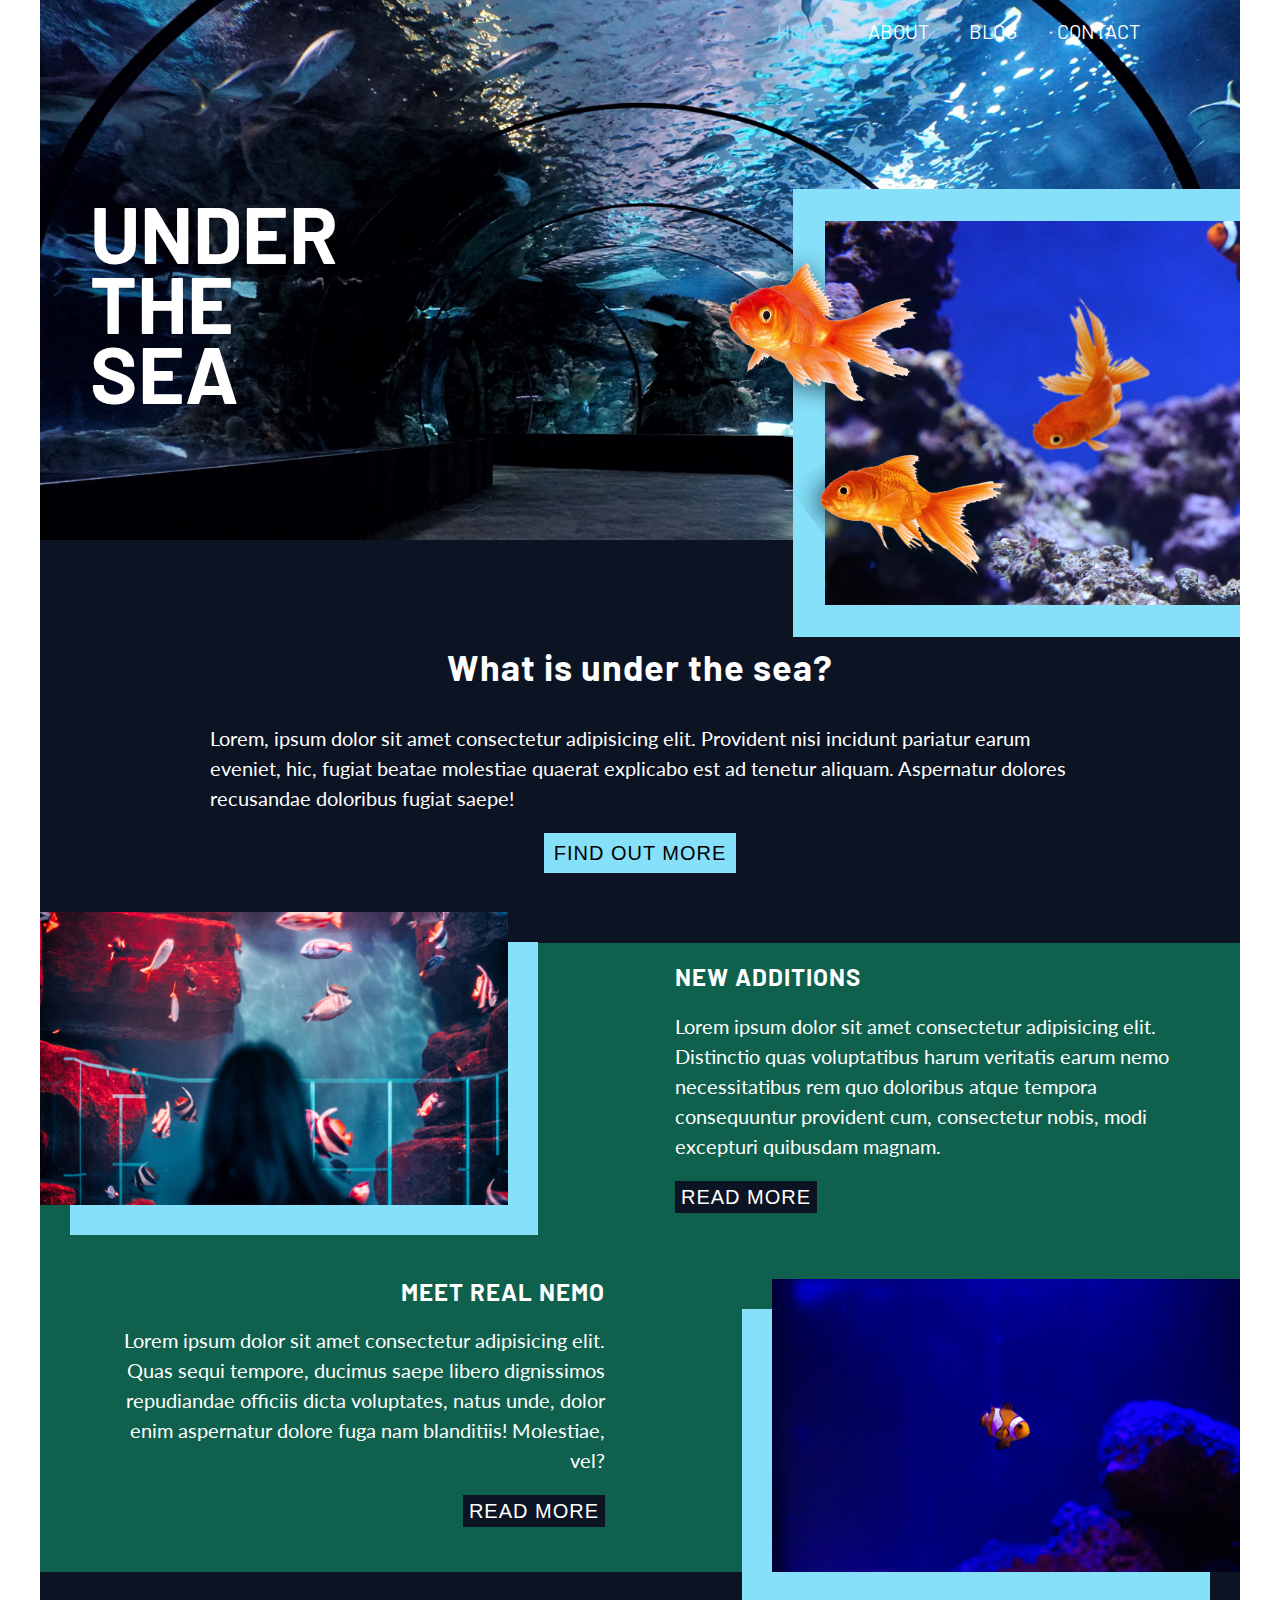
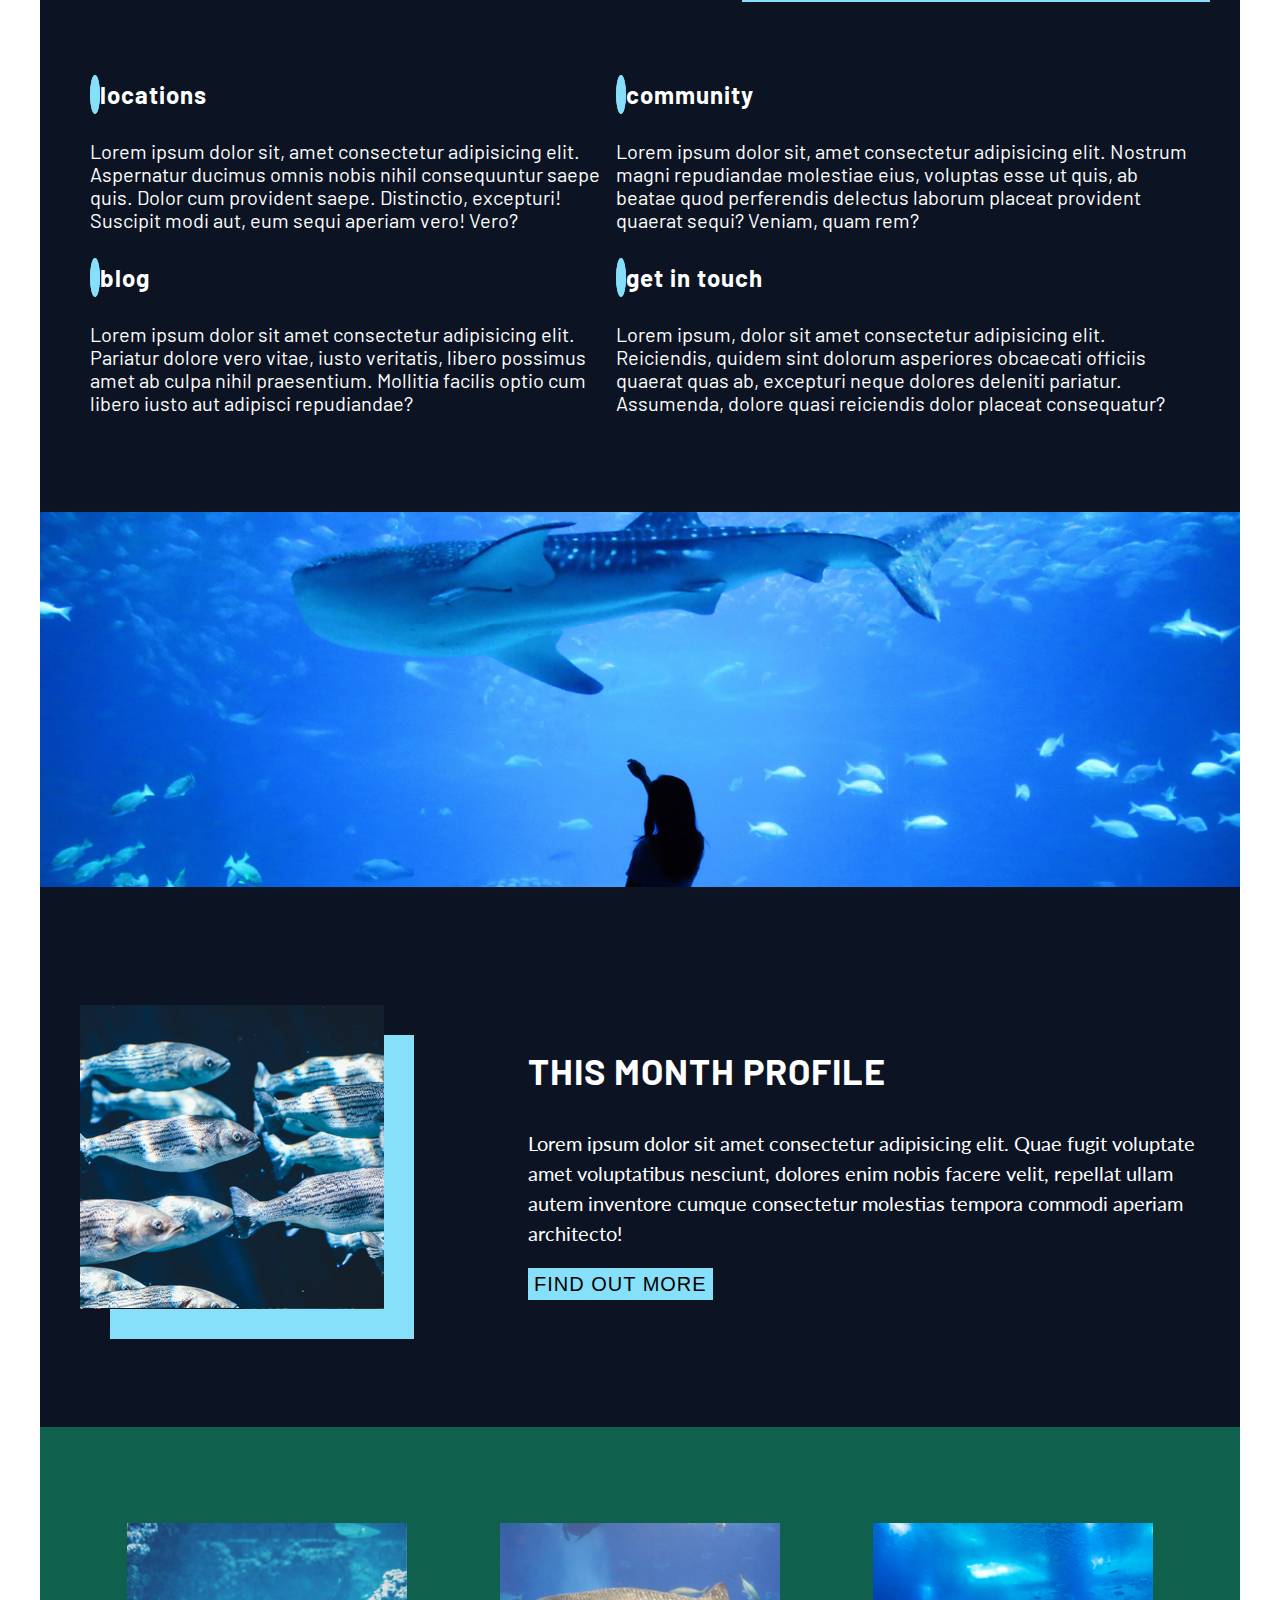
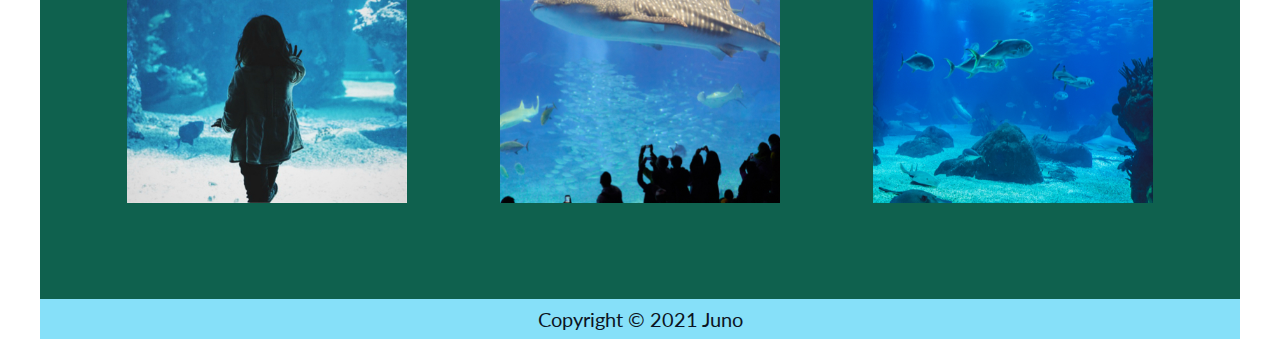
==== commit ed76c76e: "clearing some styles and working on to add js functionalities" ====
--- a/index.html
+++ b/index.html
@@ -51,7 +51,7 @@
             quaerat explicabo est ad tenetur aliquam. Aspernatur dolores
             recusandae doloribus fugiat saepe!
           </p>
-          <button>Find Out More</button>
+          <button id="popup-button-1">Find Out More</button>
         </div>
       </aside>
 
@@ -72,7 +72,7 @@
               necessitatibus rem quo doloribus atque tempora consequuntur
               provident cum, consectetur nobis, modi excepturi quibusdam magnam.
             </p>
-            <button>Read more</button>
+            <button id="popup-button-2">Read more</button>
           </div>
 
           <div class="text-box-2">
@@ -83,7 +83,7 @@
               officiis dicta voluptates, natus unde, dolor enim aspernatur
               dolore fuga nam blanditiis! Molestiae, vel?
             </p>
-            <button>READ MORE</button>
+            <button id="popup-button-2">READ MORE</button>
           </div>
           <div class="img-box-2">
             <img
@@ -159,7 +159,7 @@
               facere velit, repellat ullam autem inventore cumque consectetur
               molestias tempora commodi aperiam architecto!
             </p>
-            <button>find out more</button>
+            <button id="popup-button-1">find out more</button>
           </div>
         </div>
       </section>
@@ -191,5 +191,6 @@
         <p>Copyright &copy; 2021 Juno</p>
       </div>
     </footer>
+    <script src="./js/index.js"></script>
   </body>
 </html>
--- a/styles/style.css
+++ b/styles/style.css
@@ -276,106 +276,14 @@
   overflow: hidden;
 }
 
-html {
-  font-size: 125%;
-  font-family: "Barlow", sans-serif;
-  color: #fff;
-}
-
-img {
-  display: block;
-}
-
-figure {
-  margin: 0;
-  padding: 0;
-}
-
-footer {
-  margin: 0;
-  padding: 0;
-}
-
-.home .wrapper {
-  max-width: 1200px;
-  width: 100%;
-  height: 60vh;
-  margin: 0 auto;
-}
-
-.home .header-content {
-  position: relative;
-  display: -webkit-box;
-  display: -ms-flexbox;
-  display: flex;
-  -webkit-box-orient: vertical;
-  -webkit-box-direction: normal;
-      -ms-flex-direction: column;
-          flex-direction: column;
-  background-image: url("../../under-the-sea-assets/header-image.jpg");
-  background-repeat: no-repeat;
-  background-size: cover;
-  background-position: center;
-}
-
-.home .topBar {
-  position: relative;
-  display: -webkit-box;
-  display: -ms-flexbox;
-  display: flex;
-  -webkit-box-pack: end;
-      -ms-flex-pack: end;
-          justify-content: flex-end;
-  list-style: none;
-  margin: 0;
+.popup-window {
+  position: absolute;
+  width: 80%;
+  background-color: #fff;
+  color: #000;
   z-index: 20;
-}
-.home .topBar a {
-  text-decoration: none;
-  display: block;
-  padding: 1rem;
-  color: #fff;
-}
-.home .topBar a:hover, .home .topBar a:focus {
-  color: #86e0f9;
-}
-.home .topBar li:nth-child(1) a {
-  color: #86e0f9;
-}
-.home .topBar li:nth-child(4) a {
-  margin-right: 100px;
-}
-
-.home .header-content .content-container {
-  position: absolute;
-  width: 100%;
-  height: 100%;
-  display: -webkit-box;
-  display: -ms-flexbox;
-  display: flex;
-  -webkit-box-pack: start;
-      -ms-flex-pack: start;
-          justify-content: flex-start;
-  -webkit-box-align: center;
-      -ms-flex-align: center;
-          align-items: center;
-}
-.home .header-content .content-container h1 {
-  width: 20%;
-  font-size: 4rem;
-  line-height: 3.5rem;
-  text-transform: uppercase;
-  margin: 0 50px;
-}
-.home .header-content .content-container img {
-  width: 50%;
-  position: absolute;
-  top: 200px;
-  right: 0;
-}
-
-.home .brief-intro {
-  background-color: #0c1423;
+  opacity: 0.95;
+  border: 2px solid #86e0f9;
   display: -webkit-box;
   display: -ms-flexbox;
   display: flex;
@@ -390,6 +298,122 @@
       -ms-flex-align: center;
           align-items: center;
 }
+.popup-window h3 {
+  margin-top: 0;
+}
+
+html {
+  font-size: 125%;
+  font-family: "Barlow", sans-serif;
+  color: #fff;
+}
+
+img {
+  display: block;
+}
+
+figure {
+  margin: 0;
+  padding: 0;
+}
+
+footer {
+  margin: 0;
+  padding: 0;
+}
+
+.home .wrapper {
+  max-width: 1200px;
+  width: 100%;
+  height: 60vh;
+  margin: 0 auto;
+}
+
+.home .header-content {
+  position: relative;
+  display: -webkit-box;
+  display: -ms-flexbox;
+  display: flex;
+  -webkit-box-orient: vertical;
+  -webkit-box-direction: normal;
+      -ms-flex-direction: column;
+          flex-direction: column;
+  background-image: url("../../under-the-sea-assets/header-image.jpg");
+  background-repeat: no-repeat;
+  background-size: cover;
+  background-position: center;
+}
+.home .header-content .topBar {
+  display: -webkit-box;
+  display: -ms-flexbox;
+  display: flex;
+  -webkit-box-pack: end;
+      -ms-flex-pack: end;
+          justify-content: flex-end;
+  list-style: none;
+  margin: 0;
+  z-index: 20;
+}
+.home .header-content .topBar a {
+  text-decoration: none;
+  display: block;
+  padding: 1rem;
+  color: #fff;
+}
+.home .header-content .topBar a:hover, .home .header-content .topBar a:focus {
+  color: #86e0f9;
+}
+.home .header-content .topBar li:nth-child(1) a {
+  color: #86e0f9;
+}
+.home .header-content .topBar li:nth-child(4) a {
+  margin-right: 4rem;
+}
+.home .header-content .content-container {
+  width: 100%;
+  height: 100%;
+  display: -webkit-box;
+  display: -ms-flexbox;
+  display: flex;
+  -webkit-box-pack: start;
+      -ms-flex-pack: start;
+          justify-content: flex-start;
+  -webkit-box-align: center;
+      -ms-flex-align: center;
+          align-items: center;
+}
+.home .header-content .content-container h1 {
+  width: 20%;
+  font-size: 4rem;
+  line-height: 3.5rem;
+  text-transform: uppercase;
+  margin: 0 50px;
+}
+.home .header-content .content-container img {
+  width: 45%;
+  position: absolute;
+  top: 0;
+  right: 0;
+}
+
+.home .brief-intro {
+  height: 100%;
+  background-color: #0c1423;
+  display: -webkit-box;
+  display: -ms-flexbox;
+  display: flex;
+  -webkit-box-orient: vertical;
+  -webkit-box-direction: normal;
+      -ms-flex-direction: column;
+          flex-direction: column;
+  -webkit-box-pack: center;
+      -ms-flex-pack: center;
+          justify-content: center;
+  -webkit-box-align: center;
+      -ms-flex-align: center;
+          align-items: center;
+  padding: 3.5rem;
+}
 .home .brief-intro h3 {
   font-size: 1.8rem;
   letter-spacing: 1px;
@@ -398,7 +422,7 @@
   font-family: "Lato", sans-serif;
   font-size: 1rem;
   line-height: 1.5rem;
-  margin: 0 150px;
+  margin: 0 5rem;
 }
 .home .brief-intro button {
   text-transform: uppercase;
@@ -423,39 +447,33 @@
   grid-template-areas: "img-box-1 text-box-1" "text-box-2 img-box-2";
   gap: 0 30px;
 }
-
 .home .news .img-box-1 {
   grid-area: img-box-1;
   position: relative;
 }
-
 .home .news .img-box-1 img {
   width: 80%;
   -webkit-box-shadow: 30px 30px #86e0f9;
           box-shadow: 30px 30px #86e0f9;
   position: absolute;
-  top: -30px;
-}
-
+  top: -10%;
+}
 .home .news .text-box-1 {
   grid-area: text-box-1;
   padding: 1rem;
   margin-right: 50px;
 }
-
 .home .news .text-box-1 h4 {
   text-transform: uppercase;
   font-size: 1.2rem;
   letter-spacing: 1px;
   margin: 0;
 }
-
 .home .news .text-box-1 p {
   font-family: "Lato", sans-serif;
   font-size: 1rem;
   line-height: 1.5rem;
 }
-
 .home .news .text-box-1 button {
   text-transform: uppercase;
   font-size: 1rem;
@@ -470,27 +488,23 @@
   cursor: pointer;
   color: #0c1423;
 }
-
 .home .news .text-box-2 {
   grid-area: text-box-2;
   text-align: right;
   padding: 1rem;
   margin-left: 50px;
 }
-
 .home .news .text-box-2 h4 {
   text-transform: uppercase;
   font-size: 1.2rem;
   letter-spacing: 1px;
   margin: 0;
 }
-
 .home .news .text-box-2 p {
   font-family: "Lato", sans-serif;
   font-size: 1rem;
   line-height: 1.5rem;
 }
-
 .home .news .text-box-2 button {
   text-transform: uppercase;
   font-size: 1rem;
@@ -505,18 +519,16 @@
   cursor: pointer;
   color: #0c1423;
 }
-
 .home .news .img-box-2 {
   grid-area: img-box-2;
   position: relative;
 }
-
 .home .news .img-box-2 img {
   width: 80%;
   -webkit-box-shadow: -30px 30px #86e0f9;
           box-shadow: -30px 30px #86e0f9;
   position: absolute;
-  bottom: -20px;
+  bottom: -10%;
   right: 0;
 }
 
@@ -533,12 +545,10 @@
           align-items: center;
   padding: 2.5rem;
 }
-
 .home .extra-info h4 {
   font-size: 1.2rem;
   letter-spacing: 1px;
 }
-
 .home .extra-info h4 i {
   color: #0c1423;
   background-color: #86e0f9;
@@ -552,7 +562,6 @@
 
 .home .banner-image img {
   width: 100%;
-  height: 80%;
 }
 
 .home .monthly-event {
@@ -568,32 +577,26 @@
           align-items: center;
   padding: 2rem;
 }
-
 .home .monthly-event .img-container {
   width: 40%;
 }
-
 .home .monthly-event .img-container img {
   -webkit-box-shadow: 30px 30px #86e0f9;
           box-shadow: 30px 30px #86e0f9;
 }
-
 .home .monthly-event .content-container {
   width: 60%;
 }
-
 .home .monthly-event .content-container h3 {
   font-size: 1.8rem;
   letter-spacing: 1px;
   text-transform: uppercase;
 }
-
 .home .monthly-event .content-container p {
   font-family: "Lato", sans-serif;
   font-size: 1rem;
   line-height: 1.5rem;
 }
-
 .home .monthly-event .content-container button {
   text-transform: uppercase;
   font-size: 1rem;
@@ -608,6 +611,7 @@
 }
 
 .home .gallery {
+  height: 100%;
   background-color: #0f614e;
   display: -webkit-box;
   display: -ms-flexbox;
@@ -618,8 +622,8 @@
   -webkit-box-align: center;
       -ms-flex-align: center;
           align-items: center;
-}
-
+  padding: 2rem;
+}
 .home .gallery .img-container {
   display: -webkit-box;
   display: -ms-flexbox;
@@ -627,8 +631,8 @@
   -ms-flex-pack: distribute;
       justify-content: space-around;
 }
-
 .home .gallery .img-container img {
+  margin: 5% 0;
   width: 25%;
 }
 
@@ -640,7 +644,6 @@
   background-color: #86e0f9;
   text-align: center;
 }
-
 .home .footer p {
   margin: 0;
   padding: 5px;
@@ -671,8 +674,7 @@
   background-size: cover;
   background-position: center;
 }
-
-.blog .topBar {
+.blog .header-content .topBar {
   position: relative;
   display: -webkit-box;
   display: -ms-flexbox;
@@ -684,22 +686,21 @@
   margin: 0;
   z-index: 20;
 }
-.blog .topBar a {
+.blog .header-content .topBar a {
   text-decoration: none;
   display: block;
   padding: 1rem;
   color: #fff;
 }
-.blog .topBar a:hover, .blog .topBar a:focus {
+.blog .header-content .topBar a:hover, .blog .header-content .topBar a:focus {
   color: #86e0f9;
 }
-.blog .topBar li:nth-child(3) a {
+.blog .header-content .topBar li:nth-child(3) a {
   color: #86e0f9;
 }
-.blog .topBar li:nth-child(4) a {
+.blog .header-content .topBar li:nth-child(4) a {
   margin-right: 100px;
 }
-
 .blog .header-content .content-container {
   position: absolute;
   width: 100%;
@@ -739,13 +740,12 @@
 .blog .grid-wrapper {
   display: grid;
   grid-template-columns: 30% calc(70% - 50px);
-  grid-auto-rows: 1fr;
+  grid-template-rows: 1fr;
   grid-template-areas: "left-section right-section";
   -webkit-column-gap: 50px;
      -moz-column-gap: 50px;
           column-gap: 50px;
 }
-
 .blog .grid-wrapper .left-section {
   grid-area: left-section;
 }
@@ -779,7 +779,6 @@
   font-size: 1rem;
   line-height: 1.5rem;
 }
-
 .blog .grid-wrapper .right-section {
   grid-area: right-section;
 }
@@ -890,6 +889,7 @@
   color: #fff;
 }
 .blog .grid-wrapper .right-section form .text-area textarea {
+  width: 100%;
   border: 3px solid #86e0f9;
   background-color: transparent;
   padding: 15px;
@@ -931,7 +931,6 @@
   background-color: #86e0f9;
   text-align: center;
 }
-
 .blog .footer p {
   margin: 0;
   padding: 5px;
@@ -962,8 +961,7 @@
   background-size: cover;
   background-position: center;
 }
-
-.contact .topBar {
+.contact .header-content .topBar {
   position: relative;
   display: -webkit-box;
   display: -ms-flexbox;
@@ -975,22 +973,21 @@
   margin: 0;
   z-index: 20;
 }
-.contact .topBar a {
+.contact .header-content .topBar a {
   text-decoration: none;
   display: block;
   padding: 1rem;
   color: #fff;
 }
-.contact .topBar a:hover, .contact .topBar a:focus {
+.contact .header-content .topBar a:hover, .contact .header-content .topBar a:focus {
   color: #86e0f9;
 }
-.contact .topBar li:nth-child(4) a {
+.contact .header-content .topBar li:nth-child(4) a {
   color: #86e0f9;
 }
-.contact .topBar li:nth-child(4) a {
+.contact .header-content .topBar li:nth-child(4) a {
   margin-right: 100px;
 }
-
 .contact .header-content .content-container {
   position: absolute;
   width: 100%;
@@ -1060,6 +1057,7 @@
   color: #fff;
 }
 .contact .header-content .content-container form .text-area textarea {
+  width: 100%;
   border: 3px solid #86e0f9;
   background-color: transparent;
   padding: 15px;
@@ -1094,10 +1092,15 @@
 }
 
 .contact .contact-info {
+  height: 100%;
   background-color: #0c1423;
 }
 .contact .contact-info .text-box {
+  height: 100%;
   padding: 50px;
+}
+.contact .contact-info .text-box a {
+  color: #fff;
 }
 .contact .contact-info .text-box h5:nth-of-type(1) {
   font-size: 1.1rem;
@@ -1117,6 +1120,9 @@
   line-height: 1.5rem;
   margin: 0;
 }
+.contact .contact-info .text-box p:nth-of-type(4) {
+  margin-bottom: 100px;
+}
 
 .contact footer .wrapper {
   height: 100%;
@@ -1126,7 +1132,6 @@
   background-color: #86e0f9;
   text-align: center;
 }
-
 .contact .footer p {
   margin: 0;
   padding: 5px;
@@ -1239,9 +1244,6 @@
 
   .home figure .wrapper {
     height: 30vh;
-  }
-  .home figure .wrapper img {
-    height: 100%;
   }
 
   .home .monthly-event {
@@ -1296,6 +1298,28 @@
     height: 20vh;
   }
 }
+@media screen and (min-width: 320px) and (max-width: 812px) and (orientation: landscape) {
+  .home .header-content .content-container h1 {
+    width: 100%;
+    font-size: 2.5rem;
+    line-height: 2rem;
+  }
+}
+@media screen and (min-width: 1024px) and (orientation: landscape) {
+  .home .header-content .content-container img {
+    top: 35%;
+  }
+
+  .home .news {
+    height: 100%;
+  }
+  .home .news .text-box-2 button {
+    margin-bottom: 5%;
+  }
+  .home .news .img-box-2 img {
+    bottom: 0;
+  }
+}
 @media (max-width: 1199px) {
   .blog .wrapper {
     max-width: 940px;
@@ -1326,8 +1350,161 @@
     width: 28.5em;
   }
 }
-@media (max-width: 939px) {
+@media (max-width: 930px) {
   .blog .wrapper {
     max-width: 480px;
   }
+
+  .blog .header-content .topBar {
+    -webkit-box-pack: center;
+        -ms-flex-pack: center;
+            justify-content: center;
+    padding: 0;
+  }
+  .blog .header-content .topBar li:nth-child(4) a {
+    margin-right: 0;
+  }
+  .blog .header-content .content-container {
+    -webkit-box-pack: start;
+        -ms-flex-pack: start;
+            justify-content: flex-start;
+  }
+  .blog .header-content .content-container img {
+    display: none;
+  }
+  .blog .header-content .content-container h2 {
+    margin: 0 50px;
+  }
+
+  .blog .grid-wrapper {
+    grid-template-columns: 100%;
+    grid-template-areas: "right-section";
+    gap: 0;
+  }
+  .blog .grid-wrapper .left-section img {
+    display: none;
+  }
+  .blog .grid-wrapper .left-section .text-box {
+    top: 0;
+    left: 0;
+    width: 100%;
+    height: 400px;
+    opacity: 0.95;
+  }
+  .blog .grid-wrapper .left-section .text-box h5:nth-of-type(1) {
+    margin-top: 50px;
+  }
+  .blog .grid-wrapper .right-section .text-box {
+    margin-top: 400px;
+    margin-left: 0;
+    border-left: none;
+  }
+  .blog .grid-wrapper .right-section .comments {
+    margin-left: 0;
+  }
+  .blog .grid-wrapper .right-section .comments .comment-1 {
+    -webkit-box-orient: vertical;
+    -webkit-box-direction: normal;
+        -ms-flex-direction: column;
+            flex-direction: column;
+    margin-bottom: 50px;
+  }
+  .blog .grid-wrapper .right-section .comments .comment-1 .text-box-1 p {
+    margin: 25px 0;
+  }
+  .blog .grid-wrapper .right-section .comments .comment-2 {
+    -webkit-box-orient: vertical;
+    -webkit-box-direction: normal;
+        -ms-flex-direction: column;
+            flex-direction: column;
+    margin-bottom: 50px;
+  }
+  .blog .grid-wrapper .right-section .comments .comment-2 .text-box-2 p {
+    margin: 25px 0;
+  }
+  .blog .grid-wrapper .right-section form .text-area textarea {
+    width: 100%;
+  }
+}
+@media (max-width: 460px) {
+  .blog .wrapper {
+    max-width: 320px;
+  }
+
+  .blog .header-content .topBar a {
+    padding: 0.4rem;
+  }
+  .blog .header-content .content-container h2 {
+    margin: 0 10px;
+  }
+
+  .blog .grid-wrapper .left-section .text-box {
+    height: 430px;
+  }
+}
+@media (max-width: 1199px) {
+  .contact .wrapper {
+    max-width: 940px;
+  }
+
+  .contact .header-content .content-container form {
+    width: 55%;
+    right: 30px;
+  }
+  .contact .header-content .content-container form .text-area textarea {
+    width: 100%;
+  }
+}
+@media (max-width: 940px) {
+  .contact .wrapper {
+    max-width: 480px;
+  }
+
+  .contact .header-content .topBar {
+    -webkit-box-pack: center;
+        -ms-flex-pack: center;
+            justify-content: center;
+    padding: 0;
+  }
+  .contact .header-content .topBar li:nth-child(4) a {
+    margin-right: 0;
+  }
+  .contact .header-content .content-container {
+    -webkit-box-pack: start;
+        -ms-flex-pack: start;
+            justify-content: flex-start;
+  }
+  .contact .header-content .content-container h2 {
+    margin: 0 50px;
+    text-align: left;
+  }
+  .contact .header-content .content-container form {
+    top: 100%;
+    right: 0;
+    width: 100%;
+    -webkit-box-shadow: none;
+            box-shadow: none;
+  }
+
+  .contact .contact-info .text-box h5:nth-of-type(1) {
+    margin-top: 550px;
+  }
+}
+@media (max-width: 460px) {
+  .contact .wrapper {
+    max-width: 320px;
+  }
+
+  .contact .header-content .topBar a {
+    padding: 0.4rem;
+  }
+  .contact .header-content .content-container h2 {
+    margin: 0 10px;
+  }
+}
+@media screen and (min-width: 320px) and (max-width: 812px) and (orientation: landscape) {
+  .contact .header-content .content-container h2 {
+    font-size: 2.5rem;
+    line-height: 2rem;
+  }
 }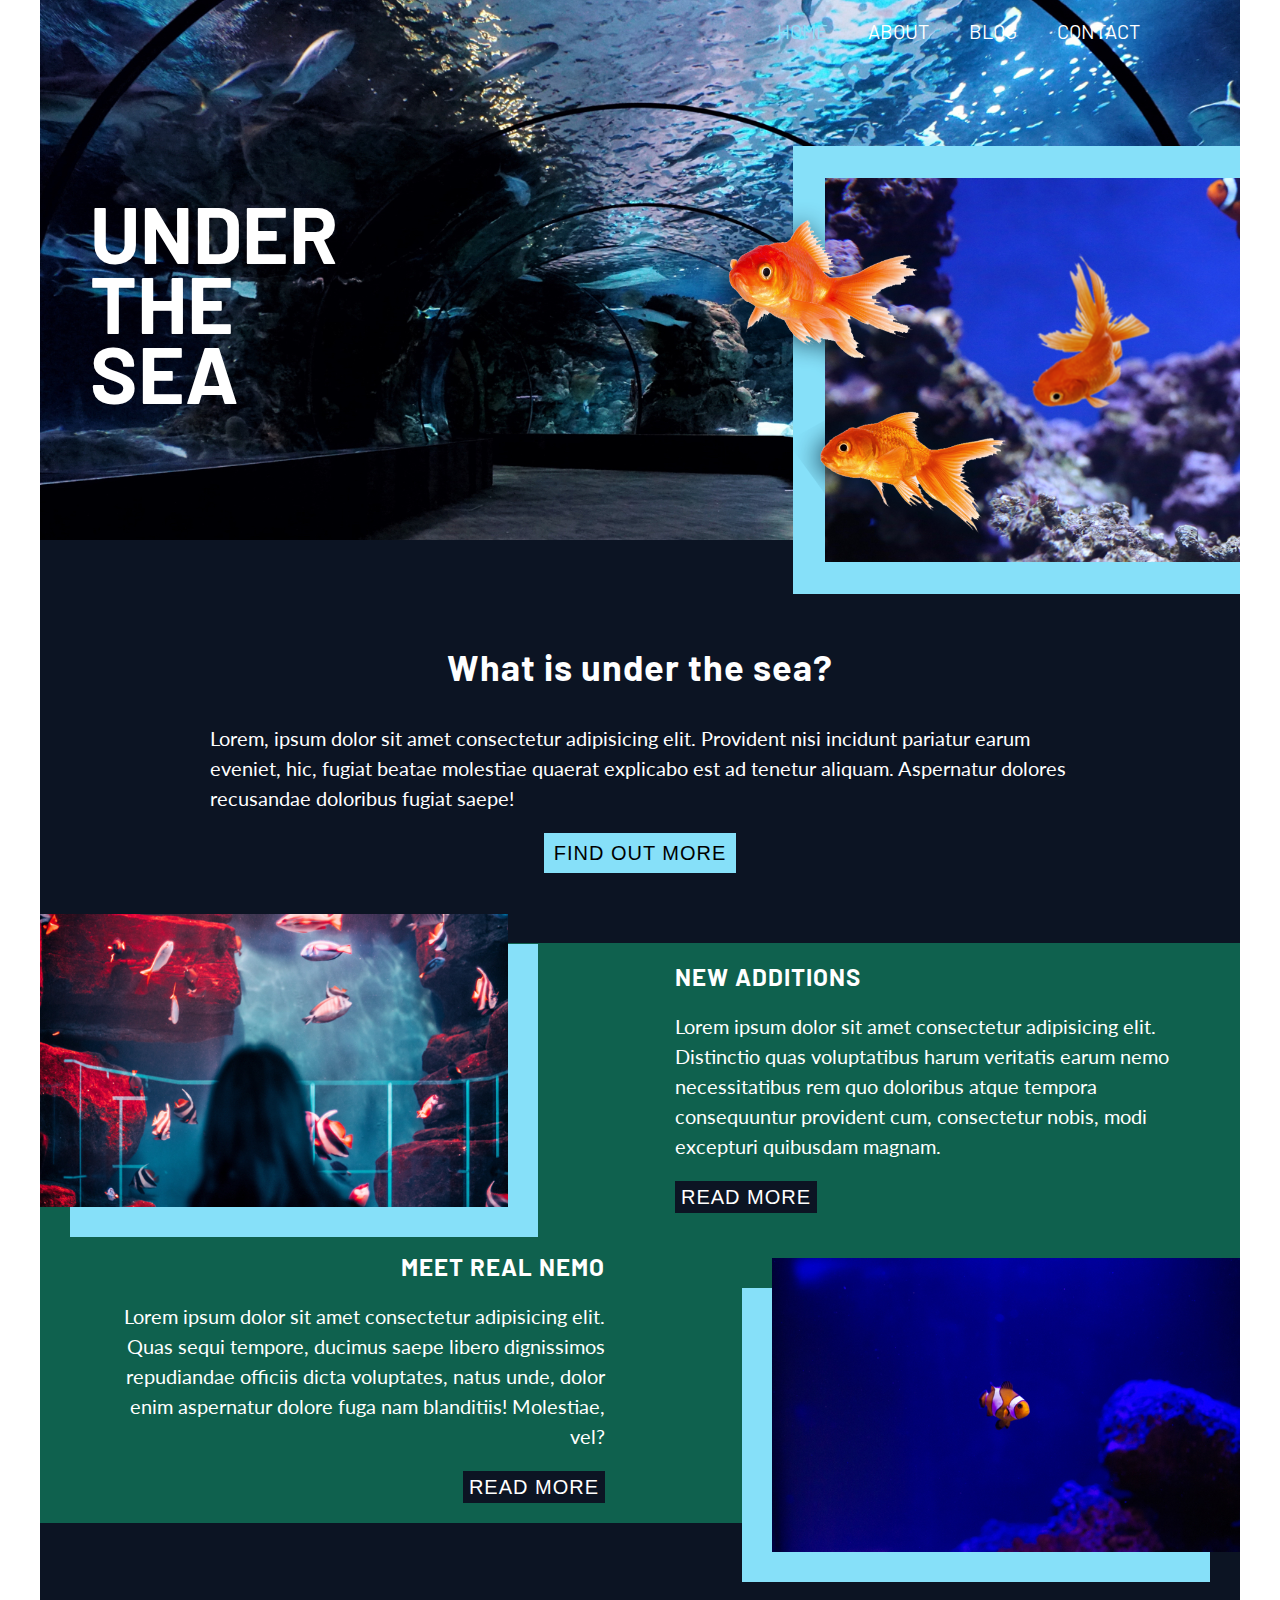
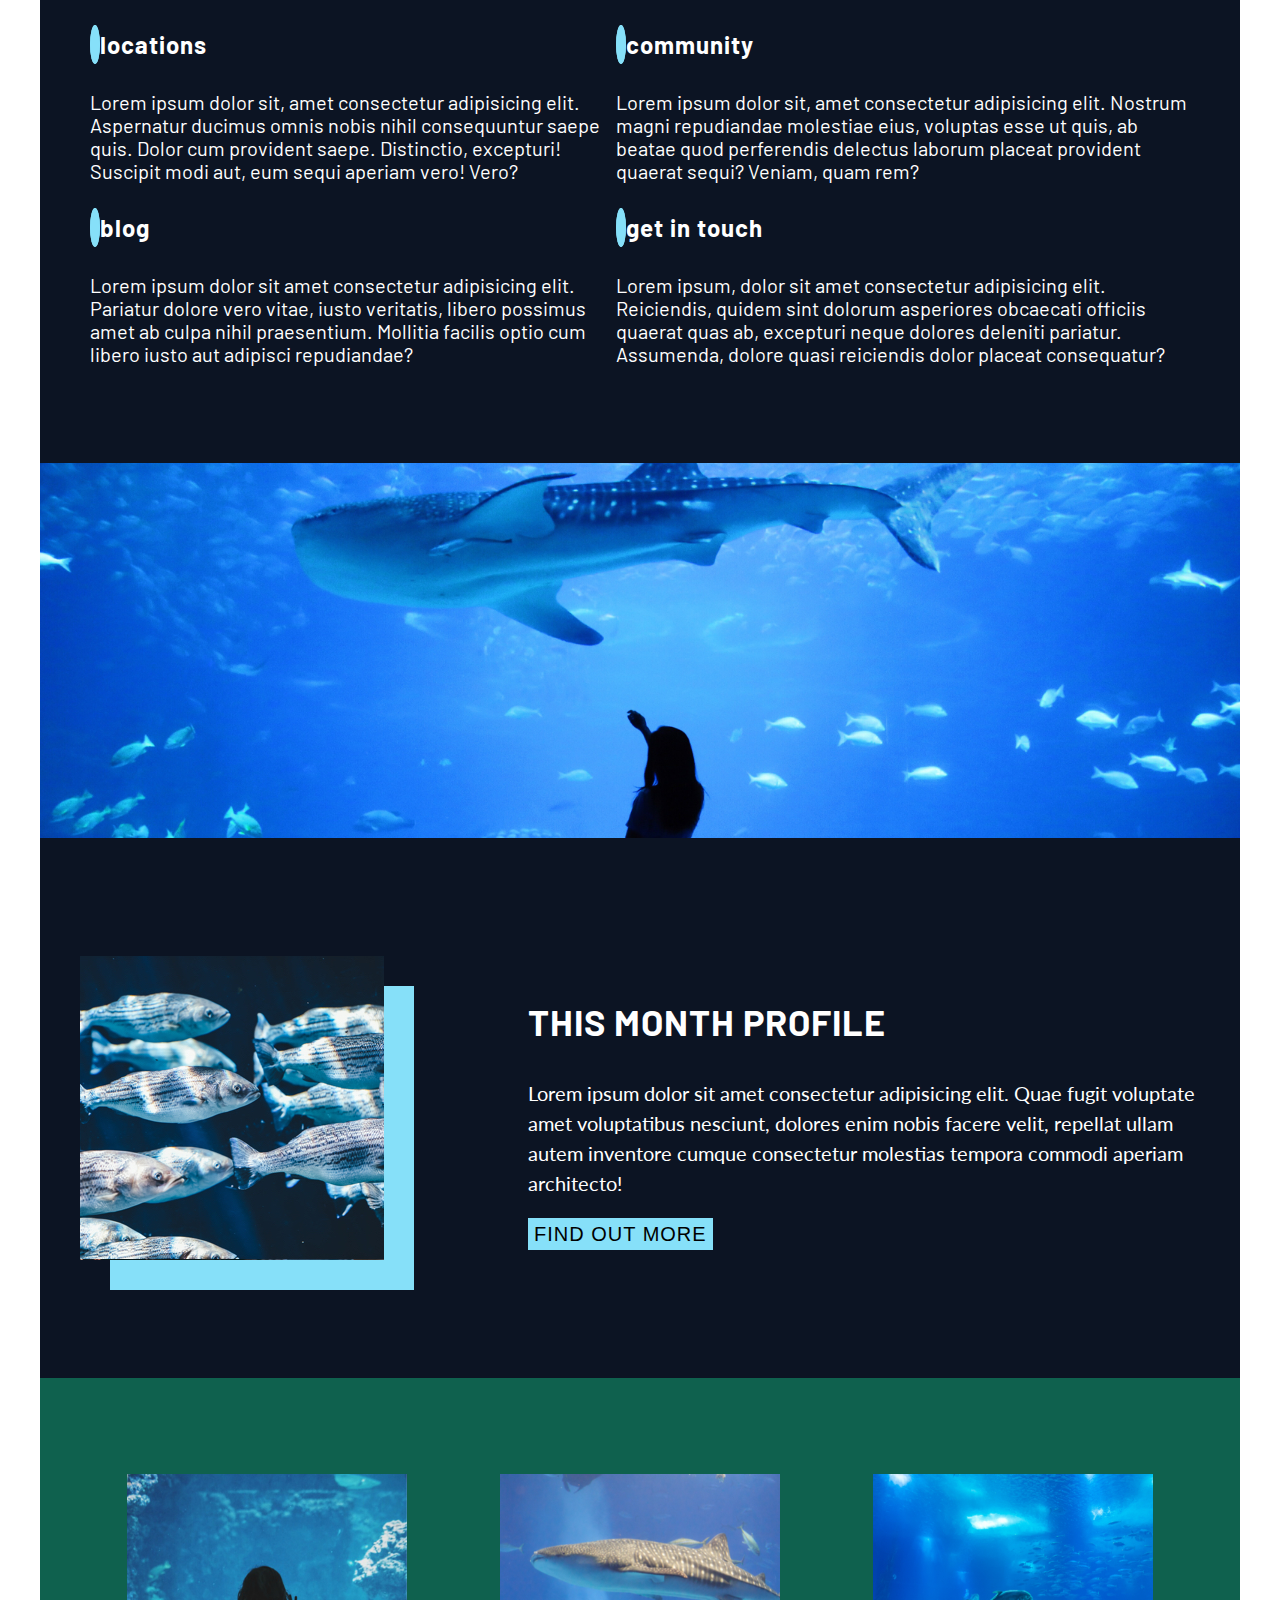
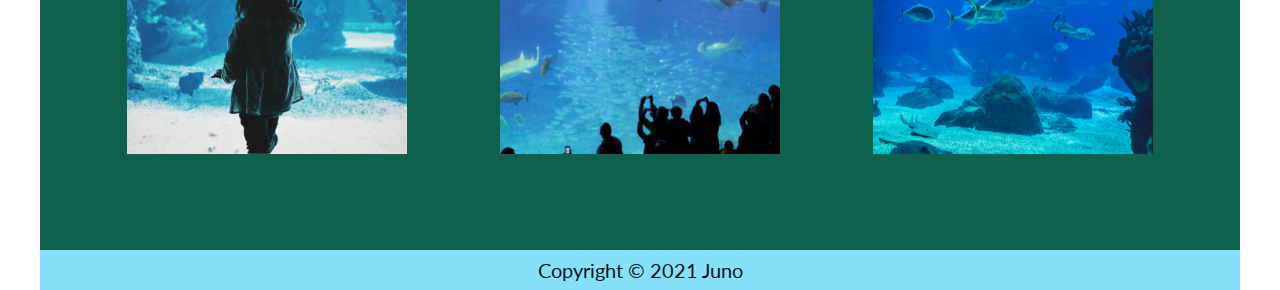
==== commit 1d793a6f: "popup modal is added on index.html" ====
--- a/index.html
+++ b/index.html
@@ -52,6 +52,16 @@
             recusandae doloribus fugiat saepe!
           </p>
           <button id="popup-button-1">Find Out More</button>
+          <div class="popup-window-1 hidden">
+            <button class="close-window-1">&times;</button>
+            <h3>Lorem Ipsum</h3>
+            <p>
+              Lorem ipsum dolor sit amet consectetur adipisicing elit.
+              Reiciendis delectus, iusto cumque minima at exercitationem
+              incidunt asperiores natus qui repellat culpa molestias ratione hic
+              cum tenetur ipsum commodi rem est.
+            </p>
+          </div>
         </div>
       </aside>
 
@@ -72,7 +82,17 @@
               necessitatibus rem quo doloribus atque tempora consequuntur
               provident cum, consectetur nobis, modi excepturi quibusdam magnam.
             </p>
-            <button id="popup-button-2">Read more</button>
+            <button id="popup-button-3">Read more</button>
+            <div class="popup-window-3 hidden">
+              <button class="close-window-3">&times;</button>
+              <h3>Lorem Ipsum</h3>
+              <p>
+                Lorem ipsum dolor sit amet consectetur adipisicing elit.
+                Reiciendis delectus, iusto cumque minima at exercitationem
+                incidunt asperiores natus qui repellat culpa molestias ratione
+                hic cum tenetur ipsum commodi rem est.
+              </p>
+            </div>
           </div>
 
           <div class="text-box-2">
@@ -83,7 +103,17 @@
               officiis dicta voluptates, natus unde, dolor enim aspernatur
               dolore fuga nam blanditiis! Molestiae, vel?
             </p>
-            <button id="popup-button-2">READ MORE</button>
+            <button id="popup-button-3">READ MORE</button>
+            <div class="popup-window-3 hidden">
+              <button class="close-window-3">&times;</button>
+              <h3>Lorem Ipsum</h3>
+              <p>
+                Lorem ipsum dolor sit amet consectetur adipisicing elit.
+                Reiciendis delectus, iusto cumque minima at exercitationem
+                incidunt asperiores natus qui repellat culpa molestias ratione
+                hic cum tenetur ipsum commodi rem est.
+              </p>
+            </div>
           </div>
           <div class="img-box-2">
             <img
@@ -159,7 +189,17 @@
               facere velit, repellat ullam autem inventore cumque consectetur
               molestias tempora commodi aperiam architecto!
             </p>
-            <button id="popup-button-1">find out more</button>
+            <button id="popup-button-2">find out more</button>
+            <div class="popup-window-2 hidden">
+              <button class="close-window-2">&times;</button>
+              <h3>Lorem Ipsum</h3>
+              <p>
+                Lorem ipsum dolor sit amet consectetur adipisicing elit.
+                Reiciendis delectus, iusto cumque minima at exercitationem
+                incidunt asperiores natus qui repellat culpa molestias ratione
+                hic cum tenetur ipsum commodi rem est.
+              </p>
+            </div>
           </div>
         </div>
       </section>
@@ -191,6 +231,7 @@
         <p>Copyright &copy; 2021 Juno</p>
       </div>
     </footer>
+    <div class="overlay hidden"></div>
     <script src="./js/index.js"></script>
   </body>
 </html>
--- a/styles/style.css
+++ b/styles/style.css
@@ -276,30 +276,94 @@
   overflow: hidden;
 }
 
-.popup-window {
+.home {
+  position: relative;
+}
+
+.hidden {
+  display: none;
+}
+
+.popup-window-1 {
   position: absolute;
-  width: 80%;
+  width: 35%;
   background-color: #fff;
   color: #000;
   z-index: 20;
-  opacity: 0.95;
-  border: 2px solid #86e0f9;
-  display: -webkit-box;
-  display: -ms-flexbox;
-  display: flex;
-  -webkit-box-orient: vertical;
-  -webkit-box-direction: normal;
-      -ms-flex-direction: column;
-          flex-direction: column;
-  -webkit-box-pack: center;
-      -ms-flex-pack: center;
-          justify-content: center;
-  -webkit-box-align: center;
-      -ms-flex-align: center;
-          align-items: center;
-}
-.popup-window h3 {
-  margin-top: 0;
+  border-radius: 5px;
+  padding: 1rem;
+}
+.popup-window-1 h3 {
+  text-align: center;
+}
+
+.popup-window-2 {
+  position: absolute;
+  top: 15%;
+  right: 10%;
+  width: 40%;
+  background-color: #fff;
+  color: #000;
+  z-index: 20;
+  border-radius: 5px;
+  padding: 1rem;
+}
+.popup-window-2 h3 {
+  text-align: center;
+  text-transform: none !important;
+}
+
+.popup-window-3 {
+  position: absolute;
+  top: 15%;
+  right: 35%;
+  width: 30%;
+  background-color: #fff;
+  color: #000;
+  z-index: 20;
+  border-radius: 5px;
+  padding: 1rem;
+}
+.popup-window-3 h3 {
+  text-align: center;
+}
+.popup-window-3 p {
+  text-align: left !important;
+}
+
+.close-window-1 {
+  position: absolute;
+  top: 0;
+  right: 2rem;
+  font-size: 3rem !important;
+  background-color: transparent !important;
+  border: none !important;
+}
+
+.close-window-2 {
+  position: absolute;
+  right: 2rem;
+  font-size: 3rem !important;
+  background-color: transparent !important;
+  border: none !important;
+}
+
+.close-window-3 {
+  position: absolute;
+  color: #000 !important;
+  right: 2rem;
+  font-size: 3rem !important;
+  background-color: transparent !important;
+  border: none !important;
+}
+
+.overlay {
+  position: absolute;
+  top: 0;
+  left: 0;
+  width: 100%;
+  height: 100%;
+  background-color: rgba(0, 0, 0, 0.6);
 }
 
 html {
@@ -392,7 +456,7 @@
 .home .header-content .content-container img {
   width: 45%;
   position: absolute;
-  top: 0;
+  bottom: -10%;
   right: 0;
 }
 
@@ -440,6 +504,8 @@
 }
 
 .home .news {
+  position: relative;
+  height: 100%;
   background-color: #0f614e;
   display: grid;
   grid-template-columns: repeat(2, 1fr);
@@ -565,6 +631,7 @@
 }
 
 .home .monthly-event {
+  position: relative;
   background-color: #0c1423;
   display: -webkit-box;
   display: -ms-flexbox;
@@ -675,7 +742,6 @@
   background-position: center;
 }
 .blog .header-content .topBar {
-  position: relative;
   display: -webkit-box;
   display: -ms-flexbox;
   display: flex;
@@ -699,11 +765,9 @@
   color: #86e0f9;
 }
 .blog .header-content .topBar li:nth-child(4) a {
-  margin-right: 100px;
+  margin-right: 4rem;
 }
 .blog .header-content .content-container {
-  position: absolute;
-  width: 100%;
   height: 100%;
   display: -webkit-box;
   display: -ms-flexbox;
@@ -716,6 +780,7 @@
           align-items: center;
 }
 .blog .header-content .content-container h2 {
+  margin-bottom: 15%;
   width: 20%;
   font-size: 3rem;
   line-height: 3rem;
@@ -962,7 +1027,6 @@
   background-position: center;
 }
 .contact .header-content .topBar {
-  position: relative;
   display: -webkit-box;
   display: -ms-flexbox;
   display: flex;
@@ -986,11 +1050,9 @@
   color: #86e0f9;
 }
 .contact .header-content .topBar li:nth-child(4) a {
-  margin-right: 100px;
+  margin-right: 4rem;
 }
 .contact .header-content .content-container {
-  position: absolute;
-  width: 100%;
   height: 100%;
   display: -webkit-box;
   display: -ms-flexbox;
@@ -1003,6 +1065,7 @@
           align-items: center;
 }
 .contact .header-content .content-container h2 {
+  margin-bottom: 15%;
   width: 40%;
   font-size: 3rem;
   line-height: 3rem;
@@ -1147,7 +1210,7 @@
   }
 
   .home .header-content .content-container img {
-    top: 300px;
+    width: 50%;
   }
 
   .home .news .img-box-1 img {
@@ -1166,6 +1229,9 @@
   .home .news .text-box-2 p {
     margin-bottom: 0;
   }
+  .home .news .text-box-2 button {
+    margin-bottom: 5%;
+  }
   .home .news .img-box-2 img {
     width: 90%;
     bottom: 0;
@@ -1184,6 +1250,10 @@
     max-width: 480px;
   }
 
+  .home .header-content {
+    height: 100%;
+    padding: 1rem;
+  }
   .home .header-content .topBar {
     -webkit-box-pack: center;
         -ms-flex-pack: center;
@@ -1193,12 +1263,21 @@
   .home .header-content .topBar li:nth-child(4) a {
     margin-right: 0;
   }
+  .home .header-content .content-container {
+    margin: 10% 0;
+  }
   .home .header-content .content-container img {
     display: none;
   }
 
+  .home .brief-intro {
+    text-align: center;
+  }
   .home .brief-intro p {
-    margin: 0 50px;
+    margin: 0 2rem;
+  }
+  .home .brief-intro button {
+    padding: 5px 5px;
   }
 
   .home .news {
@@ -1242,15 +1321,10 @@
     margin-right: 0;
   }
 
-  .home figure .wrapper {
-    height: 30vh;
-  }
-
   .home .monthly-event {
     -webkit-box-pack: center;
         -ms-flex-pack: center;
             justify-content: center;
-    padding: 0;
     height: 100%;
   }
   .home .monthly-event .img-container {
@@ -1258,10 +1332,12 @@
   }
   .home .monthly-event .content-container {
     text-align: center;
+    width: 100%;
     height: 100%;
   }
   .home .monthly-event .content-container button {
     margin-bottom: 20px;
+    padding: 5px 5px;
   }
 
   .home .gallery .img-container {
@@ -1290,34 +1366,12 @@
     margin: 0 10px;
   }
 
-  .home .brief-intro h3 {
-    text-align: center;
-  }
-
-  .home figure .wrapper {
-    height: 20vh;
-  }
-}
-@media screen and (min-width: 320px) and (max-width: 812px) and (orientation: landscape) {
-  .home .header-content .content-container h1 {
-    width: 100%;
-    font-size: 2.5rem;
-    line-height: 2rem;
-  }
-}
-@media screen and (min-width: 1024px) and (orientation: landscape) {
-  .home .header-content .content-container img {
-    top: 35%;
-  }
-
-  .home .news {
-    height: 100%;
-  }
-  .home .news .text-box-2 button {
-    margin-bottom: 5%;
-  }
-  .home .news .img-box-2 img {
-    bottom: 0;
+  .home .brief-intro {
+    padding: 1.5rem;
+  }
+
+  .hom2 .monthly-event {
+    padding: 1.5rem;
   }
 }
 @media (max-width: 1199px) {
@@ -1460,6 +1514,9 @@
     max-width: 480px;
   }
 
+  .contact .header-content {
+    height: 100%;
+  }
   .contact .header-content .topBar {
     -webkit-box-pack: center;
         -ms-flex-pack: center;
@@ -1475,7 +1532,7 @@
             justify-content: flex-start;
   }
   .contact .header-content .content-container h2 {
-    margin: 0 50px;
+    margin: 20px 50px;
     text-align: left;
   }
   .contact .header-content .content-container form {
@@ -1501,10 +1558,4 @@
   .contact .header-content .content-container h2 {
     margin: 0 10px;
   }
-}
-@media screen and (min-width: 320px) and (max-width: 812px) and (orientation: landscape) {
-  .contact .header-content .content-container h2 {
-    font-size: 2.5rem;
-    line-height: 2rem;
-  }
 }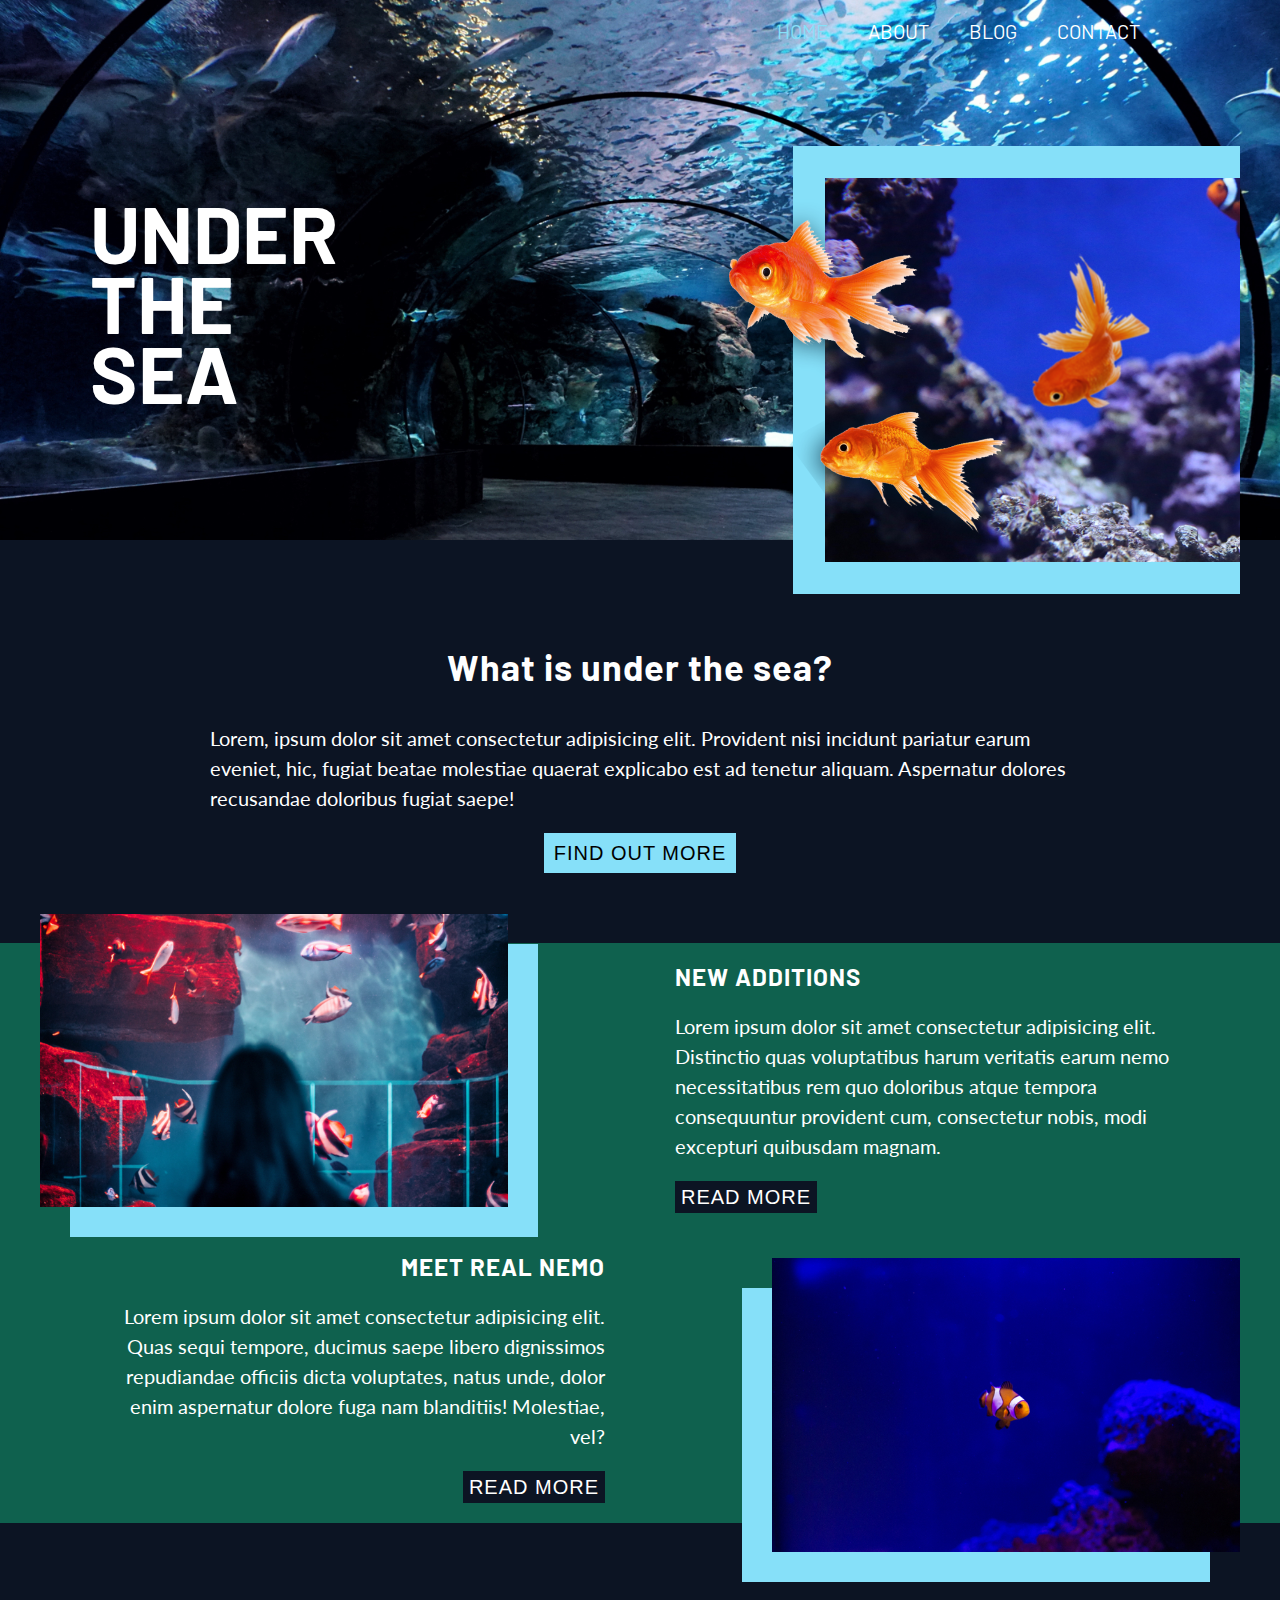
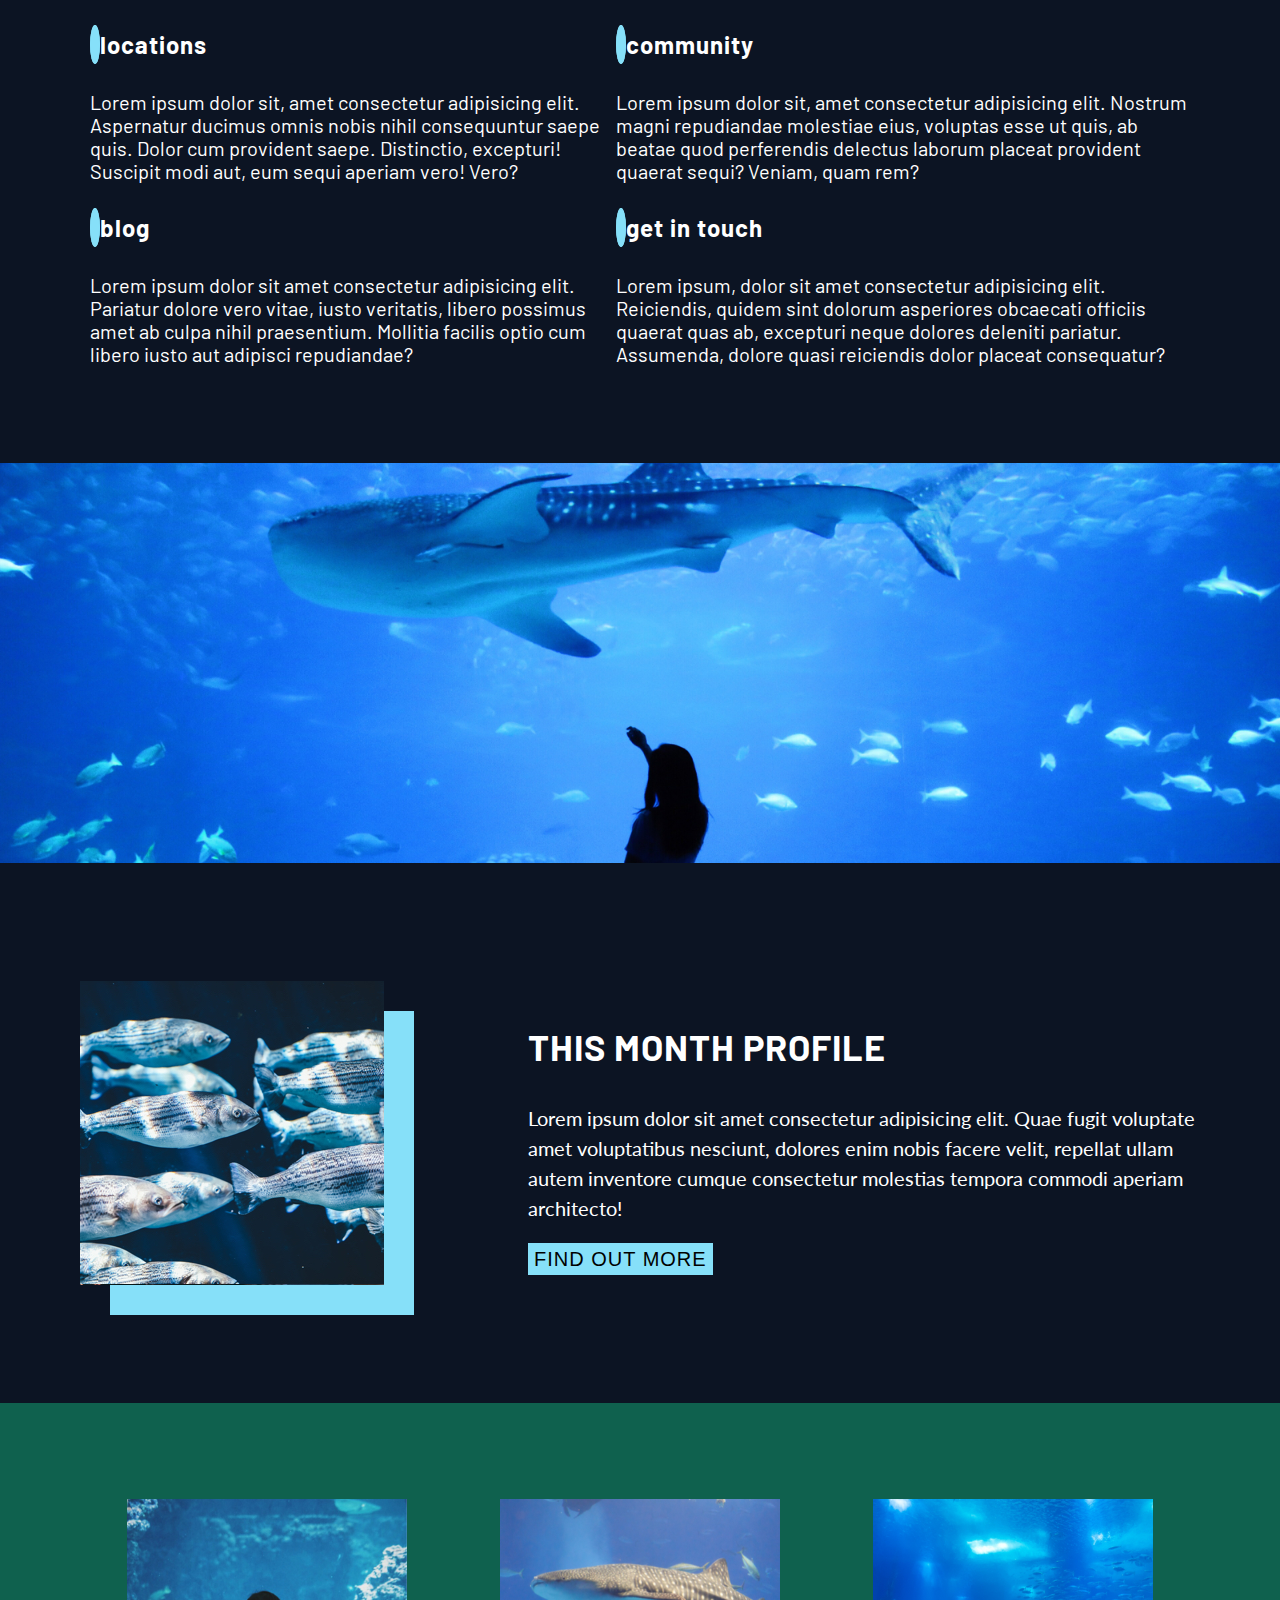
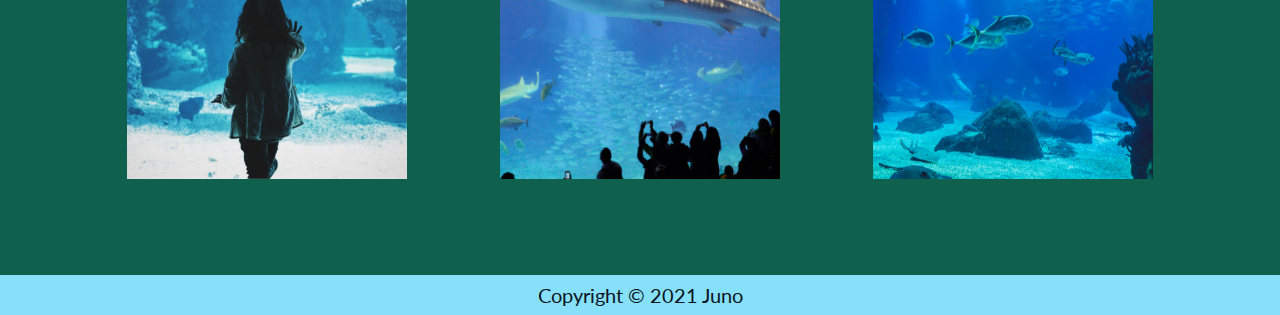
==== commit 30161b93: "background color and image changed to full screen and user can post comments in the blog.html" ====
--- a/index.html
+++ b/index.html
@@ -22,7 +22,8 @@
     <!-- header -->
     <header>
       <div class="wrapper header-content">
-        <nav>
+        <i class="fas fa-bars nav-btn hidden"></i>
+        <nav class="active">
           <ul class="topBar">
             <li><a href="index.html">HOME</a></li>
             <li><a href="#about">ABOUT</a></li>
@@ -42,7 +43,7 @@
 
     <!-- aside -->
     <main>
-      <aside>
+      <aside class="aside-1">
         <div class="wrapper brief-intro">
           <h3>What is under the sea?</h3>
           <p>
@@ -55,18 +56,13 @@
           <div class="popup-window-1 hidden">
             <button class="close-window-1">&times;</button>
             <h3>Lorem Ipsum</h3>
-            <p>
-              Lorem ipsum dolor sit amet consectetur adipisicing elit.
-              Reiciendis delectus, iusto cumque minima at exercitationem
-              incidunt asperiores natus qui repellat culpa molestias ratione hic
-              cum tenetur ipsum commodi rem est.
-            </p>
+            <p>Lorem ipsum dolor sit amet consectetur adipisicing elit.</p>
           </div>
         </div>
       </aside>
 
       <!-- section -->
-      <section id="about">
+      <section id="about" class="section-1">
         <div class="wrapper news">
           <div class="img-box-1">
             <img
@@ -86,12 +82,7 @@
             <div class="popup-window-3 hidden">
               <button class="close-window-3">&times;</button>
               <h3>Lorem Ipsum</h3>
-              <p>
-                Lorem ipsum dolor sit amet consectetur adipisicing elit.
-                Reiciendis delectus, iusto cumque minima at exercitationem
-                incidunt asperiores natus qui repellat culpa molestias ratione
-                hic cum tenetur ipsum commodi rem est.
-              </p>
+              <p>Lorem ipsum dolor sit amet consectetur adipisicing elit.</p>
             </div>
           </div>
 
@@ -107,12 +98,7 @@
             <div class="popup-window-3 hidden">
               <button class="close-window-3">&times;</button>
               <h3>Lorem Ipsum</h3>
-              <p>
-                Lorem ipsum dolor sit amet consectetur adipisicing elit.
-                Reiciendis delectus, iusto cumque minima at exercitationem
-                incidunt asperiores natus qui repellat culpa molestias ratione
-                hic cum tenetur ipsum commodi rem est.
-              </p>
+              <p>Lorem ipsum dolor sit amet consectetur adipisicing elit.</p>
             </div>
           </div>
           <div class="img-box-2">
@@ -125,7 +111,7 @@
       </section>
 
       <!-- aside -->
-      <aside>
+      <aside class="aside-2">
         <div class="wrapper extra-info">
           <div>
             <h4><i class="fas fa-location-arrow"></i> locations</h4>
@@ -164,7 +150,7 @@
 
       <!-- figure -->
       <figure>
-        <div class="wrapper banner-image">
+        <div class="banner-image">
           <img
             src="./under-the-sea-assets/banner.jpg"
             alt="visitor is watching giant shark"
@@ -173,7 +159,7 @@
       </figure>
 
       <!-- section -->
-      <section>
+      <section class="section-2">
         <div class="wrapper monthly-event">
           <div class="img-container">
             <img
@@ -193,19 +179,14 @@
             <div class="popup-window-2 hidden">
               <button class="close-window-2">&times;</button>
               <h3>Lorem Ipsum</h3>
-              <p>
-                Lorem ipsum dolor sit amet consectetur adipisicing elit.
-                Reiciendis delectus, iusto cumque minima at exercitationem
-                incidunt asperiores natus qui repellat culpa molestias ratione
-                hic cum tenetur ipsum commodi rem est.
-              </p>
+              <p>Lorem ipsum dolor sit amet consectetur adipisicing elit.</p>
             </div>
           </div>
         </div>
       </section>
 
       <!-- gallery -->
-      <section>
+      <section class="section-3">
         <div class="wrapper gallery">
           <div class="img-container">
             <img
--- a/styles/style.css
+++ b/styles/style.css
@@ -286,7 +286,7 @@
 
 .popup-window-1 {
   position: absolute;
-  width: 35%;
+  width: 20%;
   background-color: #fff;
   color: #000;
   z-index: 20;
@@ -296,12 +296,16 @@
 .popup-window-1 h3 {
   text-align: center;
 }
+.popup-window-1 p {
+  margin: 0 !important;
+  text-align: center;
+}
 
 .popup-window-2 {
   position: absolute;
-  top: 15%;
-  right: 10%;
-  width: 40%;
+  top: 30%;
+  right: 20%;
+  width: 30%;
   background-color: #fff;
   color: #000;
   z-index: 20;
@@ -312,10 +316,13 @@
   text-align: center;
   text-transform: none !important;
 }
+.popup-window-2 p {
+  text-align: center;
+}
 
 .popup-window-3 {
   position: absolute;
-  top: 15%;
+  top: 25%;
   right: 35%;
   width: 30%;
   background-color: #fff;
@@ -326,15 +333,17 @@
 }
 .popup-window-3 h3 {
   text-align: center;
+  font-size: 1.5rem;
 }
 .popup-window-3 p {
-  text-align: left !important;
+  text-align: center !important;
 }
 
 .close-window-1 {
   position: absolute;
-  top: 0;
-  right: 2rem;
+  margin: 0 !important;
+  top: 0.5rem;
+  right: 1rem;
   font-size: 3rem !important;
   background-color: transparent !important;
   border: none !important;
@@ -342,7 +351,8 @@
 
 .close-window-2 {
   position: absolute;
-  right: 2rem;
+  top: 0.5rem;
+  right: 1rem;
   font-size: 3rem !important;
   background-color: transparent !important;
   border: none !important;
@@ -351,7 +361,9 @@
 .close-window-3 {
   position: absolute;
   color: #000 !important;
-  right: 2rem;
+  margin: 0 !important;
+  top: 0.5rem;
+  right: 1rem;
   font-size: 3rem !important;
   background-color: transparent !important;
   border: none !important;
@@ -363,7 +375,16 @@
   left: 0;
   width: 100%;
   height: 100%;
-  background-color: rgba(0, 0, 0, 0.6);
+  background-color: rgba(0, 0, 0, 0.85);
+}
+
+.nav-btn {
+  position: absolute;
+  right: 3%;
+  font-size: 2.3rem;
+}
+.nav-btn:hover, .nav-btn:focus {
+  cursor: pointer;
 }
 
 html {
@@ -393,6 +414,13 @@
   margin: 0 auto;
 }
 
+.home header {
+  background-image: url("../../under-the-sea-assets/header-image.jpg");
+  background-repeat: no-repeat;
+  background-size: cover;
+  background-position: center;
+}
+
 .home .header-content {
   position: relative;
   display: -webkit-box;
@@ -402,10 +430,6 @@
   -webkit-box-direction: normal;
       -ms-flex-direction: column;
           flex-direction: column;
-  background-image: url("../../under-the-sea-assets/header-image.jpg");
-  background-repeat: no-repeat;
-  background-size: cover;
-  background-position: center;
 }
 .home .header-content .topBar {
   display: -webkit-box;
@@ -460,9 +484,12 @@
   right: 0;
 }
 
+.home .aside-1 {
+  background-color: #0c1423;
+}
+
 .home .brief-intro {
   height: 100%;
-  background-color: #0c1423;
   display: -webkit-box;
   display: -ms-flexbox;
   display: flex;
@@ -503,10 +530,13 @@
   cursor: pointer;
 }
 
+.home .section-1 {
+  background-color: #0f614e;
+}
+
 .home .news {
   position: relative;
   height: 100%;
-  background-color: #0f614e;
   display: grid;
   grid-template-columns: repeat(2, 1fr);
   grid-template-rows: repeat(2, 1fr);
@@ -598,8 +628,11 @@
   right: 0;
 }
 
+.home .aside-2 {
+  background-color: #0c1423;
+}
+
 .home .extra-info {
-  background-color: #0c1423;
   display: -webkit-box;
   display: -ms-flexbox;
   display: flex;
@@ -630,9 +663,12 @@
   width: 100%;
 }
 
+.home .section-2 {
+  background-color: #0c1423;
+}
+
 .home .monthly-event {
   position: relative;
-  background-color: #0c1423;
   display: -webkit-box;
   display: -ms-flexbox;
   display: flex;
@@ -677,9 +713,12 @@
   cursor: pointer;
 }
 
+.home .section-3 {
+  background-color: #0f614e;
+}
+
 .home .gallery {
   height: 100%;
-  background-color: #0f614e;
   display: -webkit-box;
   display: -ms-flexbox;
   display: flex;
@@ -703,12 +742,15 @@
   width: 25%;
 }
 
+.home footer {
+  background-color: #86e0f9;
+}
+
 .home footer .wrapper {
   height: 100%;
 }
 
 .home .footer {
-  background-color: #86e0f9;
   text-align: center;
 }
 .home .footer p {
@@ -727,6 +769,13 @@
   margin: 0 auto;
 }
 
+.blog header {
+  background-image: url("../../under-the-sea-assets/blog-header.jpg");
+  background-repeat: no-repeat;
+  background-size: cover;
+  background-position: center;
+}
+
 .blog .header-content {
   position: relative;
   display: -webkit-box;
@@ -736,10 +785,6 @@
   -webkit-box-direction: normal;
       -ms-flex-direction: column;
           flex-direction: column;
-  background-image: url("../../under-the-sea-assets/blog-header.jpg");
-  background-repeat: no-repeat;
-  background-size: cover;
-  background-position: center;
 }
 .blog .header-content .topBar {
   display: -webkit-box;
@@ -796,9 +841,12 @@
   z-index: 20;
 }
 
+.blog main {
+  background-color: #0c1423;
+}
+
 .blog main .wrapper {
   height: 100%;
-  background-color: #0c1423;
   position: relative;
 }
 
@@ -914,6 +962,18 @@
   font-size: 1rem;
   line-height: 1.5rem;
 }
+.blog .grid-wrapper .right-section .comments .user-comments {
+  display: -webkit-box;
+  display: -ms-flexbox;
+  display: flex;
+  margin-bottom: 50px;
+}
+.blog .grid-wrapper .right-section .comments .user-comments .user-text-box p {
+  margin: 0 25px 10px;
+  font-family: "Lato", sans-serif;
+  font-size: 1rem;
+  line-height: 1.5rem;
+}
 .blog .grid-wrapper .right-section form {
   display: -webkit-box;
   display: -ms-flexbox;
@@ -988,12 +1048,15 @@
   cursor: pointer;
 }
 
+.blog footer {
+  background-color: #86e0f9;
+}
+
 .blog footer .wrapper {
   height: 100%;
 }
 
 .blog .footer {
-  background-color: #86e0f9;
   text-align: center;
 }
 .blog .footer p {
@@ -1005,6 +1068,13 @@
   color: #0c1423;
 }
 
+.contact header {
+  background-image: url("../../under-the-sea-assets/contact-header.jpg");
+  background-repeat: no-repeat;
+  background-size: cover;
+  background-position: center;
+}
+
 .contact .wrapper {
   max-width: 1200px;
   width: 100%;
@@ -1021,10 +1091,6 @@
   -webkit-box-direction: normal;
       -ms-flex-direction: column;
           flex-direction: column;
-  background-image: url("../../under-the-sea-assets/contact-header.jpg");
-  background-repeat: no-repeat;
-  background-size: cover;
-  background-position: center;
 }
 .contact .header-content .topBar {
   display: -webkit-box;
@@ -1154,9 +1220,12 @@
   cursor: pointer;
 }
 
+.contact main {
+  background-color: #0c1423;
+}
+
 .contact .contact-info {
   height: 100%;
-  background-color: #0c1423;
 }
 .contact .contact-info .text-box {
   height: 100%;
@@ -1187,12 +1256,15 @@
   margin-bottom: 100px;
 }
 
+.contact footer {
+  background-color: #86e0f9;
+}
+
 .contact footer .wrapper {
   height: 100%;
 }
 
 .contact .footer {
-  background-color: #86e0f9;
   text-align: center;
 }
 .contact .footer p {
@@ -1254,11 +1326,24 @@
     height: 100%;
     padding: 1rem;
   }
+  .home .header-content .active {
+    display: none;
+  }
+  .home .header-content .nav-btn {
+    display: block;
+  }
   .home .header-content .topBar {
+    -webkit-box-orient: vertical;
+    -webkit-box-direction: normal;
+        -ms-flex-direction: column;
+            flex-direction: column;
     -webkit-box-pack: center;
         -ms-flex-pack: center;
             justify-content: center;
-    padding: 0;
+    padding: 1rem;
+  }
+  .home .header-content .topBar a {
+    padding: 0.5rem;
   }
   .home .header-content .topBar li:nth-child(4) a {
     margin-right: 0;
@@ -1278,6 +1363,9 @@
   }
   .home .brief-intro button {
     padding: 5px 5px;
+  }
+  .home .brief-intro .popup-window-1 {
+    width: 40%;
   }
 
   .home .news {
@@ -1301,6 +1389,10 @@
   .home .news .text-box-1 button {
     margin-top: 20px;
   }
+  .home .news .text-box-1 .popup-window-3 {
+    width: 50%;
+    right: 25%;
+  }
   .home .news .text-box-2 {
     margin: 20px 20px 50px;
     text-align: center;
@@ -1308,6 +1400,10 @@
   }
   .home .news .text-box-2 button {
     margin-top: 20px;
+  }
+  .home .news .text-box-2 .popup-window-3 {
+    width: 50%;
+    right: 25%;
   }
 
   .home .extra-info {
@@ -1338,6 +1434,10 @@
   .home .monthly-event .content-container button {
     margin-bottom: 20px;
     padding: 5px 5px;
+  }
+  .home .monthly-event .content-container .popup-window-2 {
+    width: 50%;
+    right: 25%;
   }
 
   .home .gallery .img-container {
@@ -1409,11 +1509,27 @@
     max-width: 480px;
   }
 
+  .blog .header-content {
+    padding: 1rem;
+  }
+  .blog .header-content .active {
+    display: none;
+  }
+  .blog .header-content .nav-btn {
+    display: block;
+  }
   .blog .header-content .topBar {
+    -webkit-box-orient: vertical;
+    -webkit-box-direction: normal;
+        -ms-flex-direction: column;
+            flex-direction: column;
     -webkit-box-pack: center;
         -ms-flex-pack: center;
             justify-content: center;
-    padding: 0;
+    padding: 1rem;
+  }
+  .blog .header-content .topBar a {
+    padding: 0.5rem;
   }
   .blog .header-content .topBar li:nth-child(4) a {
     margin-right: 0;
@@ -1427,7 +1543,7 @@
     display: none;
   }
   .blog .header-content .content-container h2 {
-    margin: 0 50px;
+    margin: 0 20px;
   }
 
   .blog .grid-wrapper {
@@ -1476,6 +1592,16 @@
   .blog .grid-wrapper .right-section .comments .comment-2 .text-box-2 p {
     margin: 25px 0;
   }
+  .blog .grid-wrapper .right-section .comments .user-comments {
+    -webkit-box-orient: vertical;
+    -webkit-box-direction: normal;
+        -ms-flex-direction: column;
+            flex-direction: column;
+    margin-bottom: 50px;
+  }
+  .blog .grid-wrapper .right-section .comments .user-comments .user-text-box p {
+    margin: 25px 0;
+  }
   .blog .grid-wrapper .right-section form .text-area textarea {
     width: 100%;
   }
@@ -1516,12 +1642,26 @@
 
   .contact .header-content {
     height: 100%;
+    padding: 1rem;
+  }
+  .contact .header-content .active {
+    display: none;
+  }
+  .contact .header-content .nav-btn {
+    display: block;
   }
   .contact .header-content .topBar {
+    -webkit-box-orient: vertical;
+    -webkit-box-direction: normal;
+        -ms-flex-direction: column;
+            flex-direction: column;
     -webkit-box-pack: center;
         -ms-flex-pack: center;
             justify-content: center;
-    padding: 0;
+    padding: 1rem;
+  }
+  .contact .header-content .topBar a {
+    padding: 0.5rem;
   }
   .contact .header-content .topBar li:nth-child(4) a {
     margin-right: 0;
@@ -1532,7 +1672,7 @@
             justify-content: flex-start;
   }
   .contact .header-content .content-container h2 {
-    margin: 20px 50px;
+    margin: 20px 20px;
     text-align: left;
   }
   .contact .header-content .content-container form {
